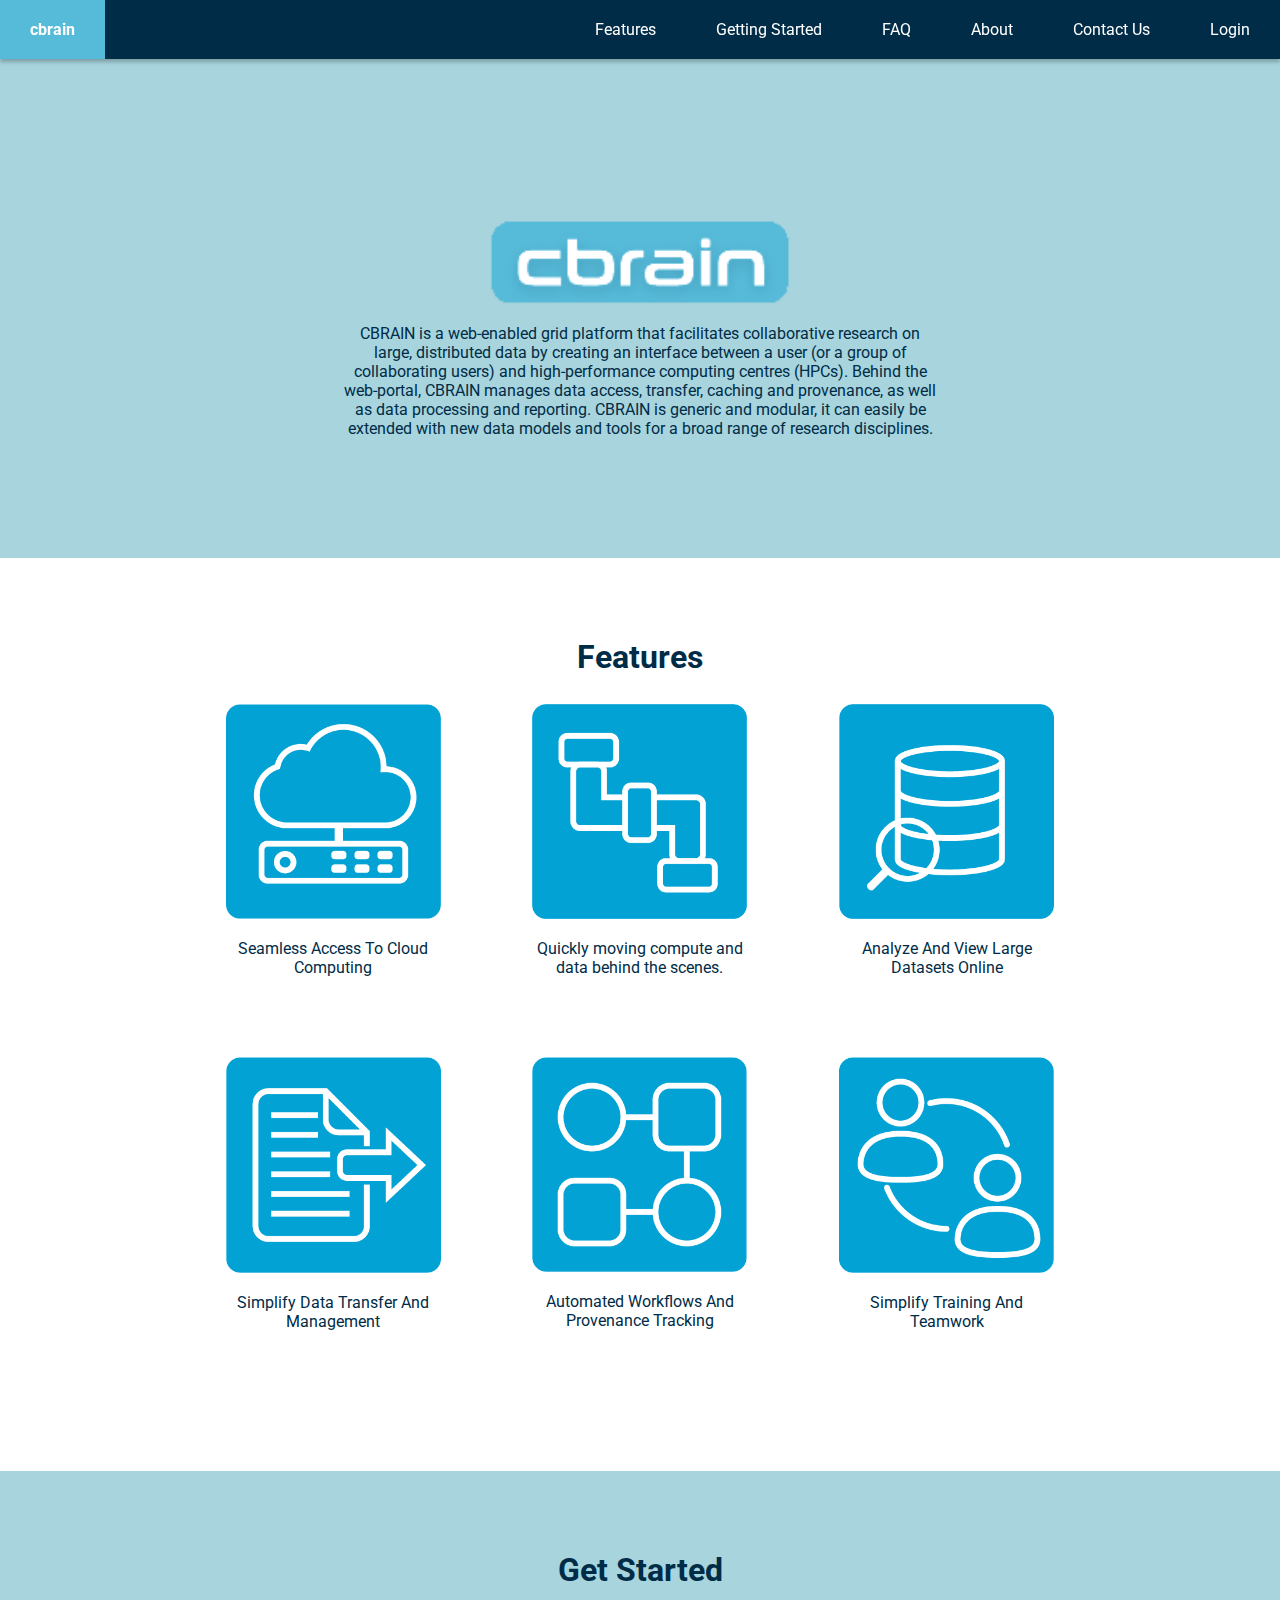
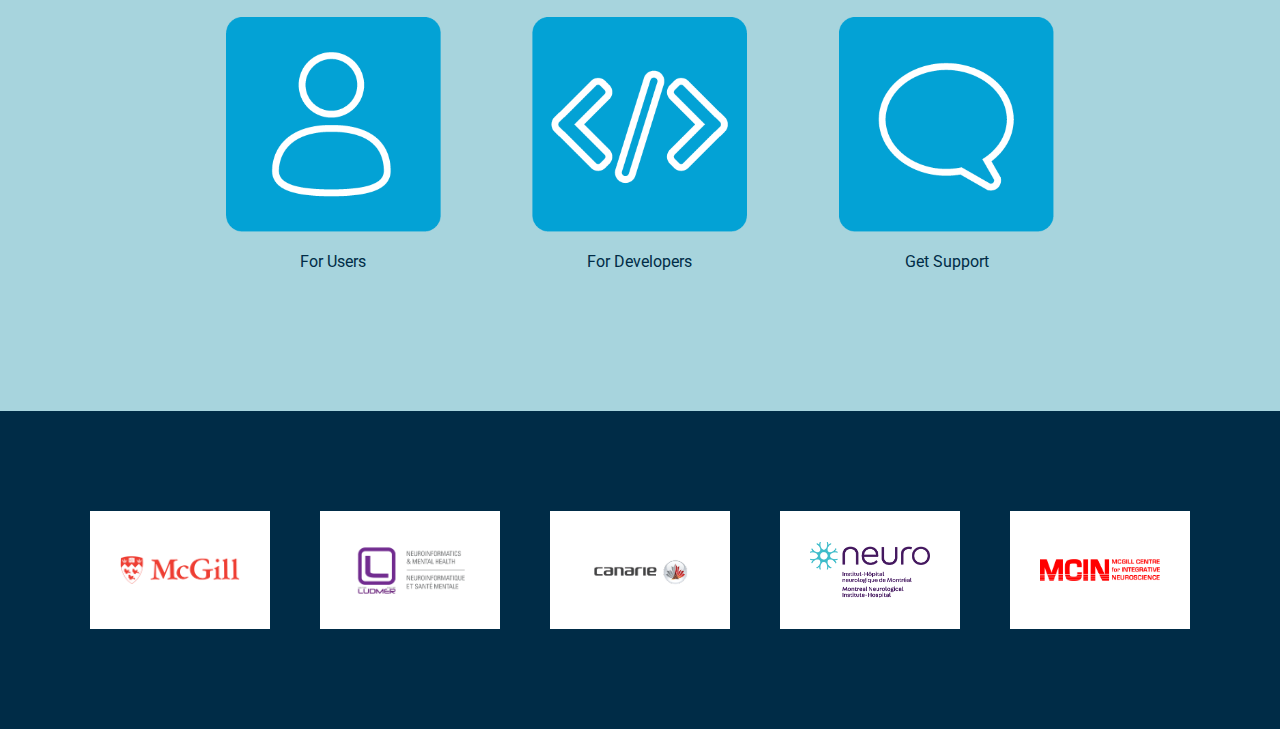
==== index.html @ 8f851796 "updated index features and getting started pages" ====
<!doctype html>
<html>
<head>
<!-- favicon -->
<link rel="apple-touch-icon" sizes="144x144" href="apple-touch-icon.png">
<link rel="icon" type="image/png" sizes="32x32" href="favicon-32x32.png">
<link rel="icon" type="image/png" sizes="16x16" href="favicon-16x16.png">
<link rel="manifest" href="site.webmanifest">
<link rel="mask-icon" href="safari-pinned-tab.svg" color="#5bbad5">
<meta name="msapplication-TileColor" content="#da532c">
<meta name="theme-color" content="#ffffff">
<!-- header -->
<link rel="stylesheet" href="https://use.fontawesome.com/releases/v5.8.2/css/all.css" integrity="sha384-oS3vJWv+0UjzBfQzYUhtDYW+Pj2yciDJxpsK1OYPAYjqT085Qq/1cq5FLXAZQ7Ay" crossorigin="anonymous">
<meta name="msapplication-TileColor" content="#da532c">
<meta name="theme-color" content="#ffffff">
<meta name="author" content="Derek Lo @ 3design-dlo.com">
<!-- general -->
<link rel="stylesheet" type="text/css" href="css/styles.css" />
<link rel="stylesheet" type="text/css" href="css/nav-styles.css" />
<link rel="stylesheet" type="text/css" href="fonts/fonts.css" />
<link href="css/lightbox.css" rel="stylesheet" />
<link rel="preconnect" href="https://fonts.googleapis.com">
<link rel="preconnect" href="https://fonts.gstatic.com" crossorigin>
<link href="https://fonts.googleapis.com/css2?family=Roboto:wght@300;400;700&display=swap" rel="stylesheet">
<meta charset="utf-8">
<title>cbrain</title>
<meta name="viewport" content="width=device-width">
<meta name="description" content="This is the website of cbrain.">
<meta name="keywords" content="big data, compute, pipelines, research">
<script src="https://code.jquery.com/jquery-2.2.0.min.js" type="text/javascript"></script>
<script type="text/javascript" src="js/drop-down.js"></script>
<script src="js/jquery.matchHeight.js" type="text/javascript"></script>
</head>
<body>
<div id="main-wrapper">
  <!-- navigation -->
  <nav class="site-nav ">
    <div class="nav-container ">
      <div class="branding active"><a href="index.html"><strong>cbrain</strong></a></div>
      <div id="showmenu">Menu</div>
      <ul id="menu" class="nav-list hide">
        <li class="nav-item"><a href="features.html">Features</a></li>
        <li class="nav-item"><a href="getstarted.html">Getting Started</a></li>
        <li class="nav-item"><a href="faq.html">FAQ</a></li>
        <li class="nav-item"><a href="about.html">About</a></li>
        <li class="nav-item"><a href="contact.html">Contact Us</a></li>
        <li class="nav-item"><a href="https://portal.cbrain.mcgill.ca/login">Login</a></li>
      </ul>
    </div>
  </nav>
  <!-- intro section -->
  <section class="lt-blue-bg hero-pad">
    <div class="section-content">
      <div class="hero-box">
        <img src="images/icon-cbrain.png">
        <p>CBRAIN is a web-enabled grid platform that facilitates collaborative research on large, distributed data by creating an interface between a user (or a group of collaborating users) and high-performance computing centres (HPCs). Behind the web-portal, CBRAIN manages data access, transfer, caching and provenance, as well as data processing and reporting. CBRAIN is generic and modular, it can easily be extended with new data models and tools for a broad range of research disciplines.</p>
      </div>
    </div>
  </section>

  <!-- features -->
  <section class="">
    <div class="section-content value-box">
      <h1>Features</h1>
      <div class="icons">
        <div class="icon">
          <a href="features.html#cloud">
            <img src="images/icons/cloud-computing.png" class="color-change">
          </a>
          <p>Seamless Access To Cloud Computing
          </p>
        </div>
        <div class="icon">
          <a href="features.html#pipelines">
            <img src="images/icons/pipelines.png" class="color-change">
          </a>
          <p>Quickly moving compute and data behind the scenes.
          </p>
        </div>
        <div class="icon">
          <a href="features.html#datasets">
            <img src="images/icons/datasets.png" class="color-change">
          </a>
          <p>Analyze And View Large Datasets Online 
          </p>
        </div>
        <div class="icon">
          <a href="features.html#transfer">
            <img src="images/icons/data-transfer.png" class="color-change">
          </a>
          <p>Simplify Data Transfer And Management
          </p>
        </div>
        <div class="icon">
          <a href="features.html#workflows">
            <img src="images/icons/workflows.png" class="color-change">
          </a>
          <p>Automated Workflows And Provenance Tracking 
          </p>
        </div>
        <div class="icon">
          <a href="features.html#teamwork">
            <img src="images/icons/teamwork.png" class="color-change">
          </a>
          <p>Simplify Training And Teamwork 
          </p>
        </div>
      </div>
      
    </div>
  </section>
  
<!-- get started -->

  <section class="lt-blue-bg footer-end">
    <div class="section-content value-box">
      <h1>Get Started</h1>
      <div class="icons">
        <div class="icon">
          <a href="getstarted.html#users">
            <img src="images/icons/users.png" class="color-change">
          </a>
          <p>For Users
          </p>
        </div>
        <div class="icon">
          <a href="getstarted.html#developers">
            <img src="images/icons/developers.png" class="color-change">
          </a>
          <p>For Developers
          </p>
        </div>
        <div class="icon">
          <a href="getstarted.html#support">
            <img src="images/icons/support.png" class="color-change">
          </a>
          <p>Get Support
          </p>
        </div>
      </div>
    </div>
  </section>

  <!-- footer -->
  <footer>  
    <div class="section-content flex">
      <a href="https://mcgill.ca/">
        <img src="images/logo-mcgill.png">
      </a>
      <a href="https://ludmercentre.ca/">
        <img src="images/logo-ludmer.png">
      </a>
      <a href="https://www.canarie.ca/">
        <img src="images/logo-canarie.png">
      </a>
      <a href="https://www.mcgill.ca/neuro/">
        <img src="images/logo-neuro.png">
      </a>
      <a href="https://mcin.ca">
        <img src="images/logo-mcin.png">
      </a>
    </div>
  </footer>
</div>

<script>
  $(function(){
    $("#showmenu").click(function(e){
    $("#menu").slideUp();
      if ($(this).next().is(":hidden")){
      $(this).next().slideDown();
      }
    });
  });
</script>

<script type="text/javascript">
  $(function() {
    $('.item').matchHeight();
  });
</script>

<script type="text/javascript">
   $(document).on('ready', function() {
    $('#slick-slider').slick({
      dots: true,
      infinite: true,
      autoplay: true,
      autoplaySpeed: 6000,
      draggable: true,
      mobilefirst: true,
      pauseonhover: true,
      slidesToShow: 2,
      slidesToScroll: 1,
      responsive: [
        {
          breakpoint: 1500,
          settings: {
            slidesToShow: 1,
            slidesToScroll: 1,
            infinite: true,
            dots: true
          }
        }
        // You can unslick at a given breakpoint now by adding:
        // settings: "unslick"
        // instead of a settings object
      ]
  });
});
</script>

<script type="text/javascript">
   $(document).on('ready', function() {
    $('#slick-slider-2').slick({
      dots: true,
      infinite: true,
      autoplay: true,
      autoplaySpeed: 8000,
      draggable: true,
      mobilefirst: true,
      pauseonhover: true,
      slidesToShow: 3,
      slidesToScroll: 3,
      responsive: [
        {
          breakpoint: 1220,
          settings: {
            slidesToShow: 2,
            slidesToScroll: 2,
            infinite: true,
            dots: true
          }
        },
        {
          breakpoint: 800,
          settings: {
            slidesToShow: 1,
            slidesToScroll: 1,
            infinite: true,
            dots: true
          }
        }
        // You can unslick at a given breakpoint now by adding:
        // settings: "unslick"
        // instead of a settings object
      ]
  });
});
</script>
</body></html>
---- css/styles.css ----
/* ---- reset ---- */

* {
  box-sizing: border-box;
  margin: 0;
  padding: 0;
}
html,
body {
  width: 100%;
  height: 100%;
  min-height: 400px;
  min-width: 300px;
  /*overflow: hidden;*/
  font-family: 'Roboto', sans-serif;
  font-size: 14px;
  color: #002C47;
  scroll-behavior: smooth;
}
p, ul, ol {
  text-decoration: none; 
  font-size: 1em;
}
li {
  margin-left: 1em;
}
section {
  overflow: auto;
}
.end {
  padding-bottom: 500px !important;
}


img {
  display: block;
  width: 100%;
  height: auto;
}

/*** 
*
* Colour and Typography 
*
***/

strong {
  font-family: 'Roboto', sans-serif;
  font-weight: 700;
  /*color: #FF7F00;*/
}
h1, h2 {
  font-family: 'Roboto', sans-serif;
}
h1 {
  text-decoration: none; 
  font-size: 2rem;
  color: #002C47;
  margin-bottom: .5rem;
}
h2 {
  font-size: 1.5rem;
  /*font-style: italic;*/
  
  color: #002C47;
  margin-bottom: .5rem;
}
h3 {
  font-family: 'Roboto', sans-serif;
  font-size: 1.25rem;
  font-style: italic;
  color: #002C47;
  font-weight: bold;
}
p {
  margin-bottom: 1em;
}
a {
  color: #8c0000;
  transition: all 0.25s ease;
}
footer a {
  color: #fff;
}
a:hover,
a:focus {
  color: #DC2627;
}
button {
  border: none;
  background: #002C47;
  width: 100%;
  margin-bottom: 20px;
  padding: 10px 20px;
  color: #fff;
  font-size: 1em;
  font-weight: 700;
    -webkit-transition: 0.25s; /* Safari */
  transition: 0.25s;
}
button:hover {
  background: #56BBD9;
}
@media screen and (min-width: 640px) {
  html,
  body {
    font-size: 16px;
  }
  button {
    width: auto;
    margin: 0;
  }
}
.dropcap{
  color: #ff0000;
  font-weight: 400;
  float: left;
  font-size: 75px;
  line-height: 60px;
  padding-top: 4px;
  padding-right: 8px;
  padding-left: 3px;
  margin-bottom:-15px; 
}
.lt-blue-bg {
  background-color: #A7D4DD;
}
.dk-blue-bg {
  background-color: #002C47;
}
.red-bg {
  background-color: #DC2627;
}
.green-bg {
  background-color: green;
}
.dk-grey-bg {
  background-color: #8B8B8B;
}
.lt-grey-bg {
  background-color: #F6F6F6 !important;
}
.med-grey-bg {
  background-color: #ececec;
}
.black-bg {
  background-color: #000;
}
.center {
  text-align: center;
}
.float-left {
  float: left;
}
.float-right {
  float: right;
}
.clear-all {
  clear: both;
}
.flex {
  display: flex;
  flex-direction: row;
  flex-wrap: wrap;
  justify-content: space-evenly;
  align-items: stretch;
}
.flex-center {
  display: flex;
  flex-direction: row;
  flex-wrap: wrap;
  justify-content: space-evenly;
  align-items: center;
}
.flex-start {
    justify-content: flex-start !important;
}
.full-width {
  width: 100%;
}
.flex-baseline {
  display: flex;
  flex-direction: row;
  flex-wrap: wrap;
  justify-content: space-evenly;
  align-items: baseline;
}
h2.full-width/*:last-of-type*/ {
  margin-bottom: 40px;
}
.text-center {
  text-align: center;
}
.wordbreak {
  word-break: break-all;
}
.spacer {
  margin-bottom: 40px;
}
.small-spacer {
  margin-bottom: 20px;
}
.big-spacer {
  margin-bottom: 80px;
}
.center-spacer {
  margin: 0 auto !important;
}
.grey-border {
  border: 1px solid #8B8B8B !important;
}
cite {
  font-weight: bold;
}
.horizontal-rule {
  display: flex;
  width: 100%;
  height: 50px;
  align-items: center;
  justify-content: space-between;
  margin-bottom: 10px;
  color: #c3c3c3;
}
.horizontal-rule:before, .horizontal-rule:after {
  display: block;
  content: "";
  width:calc(50% - 100px);
  border-bottom: 1px solid #c3c3c3;
}
.sidebar-right h1 {
  padding: 20px 0 10px;
  font-size: 1.25em;
  text-align: center;
}
.right-arrow {}
.right-arrow::after {
  content: "\f30b";
  font-family: "Font Awesome 5 Free";
  font-weight: 900;
  font-size: 30px;
}
.no-side-pad {
  padding-left: 0 !important;
  padding-right: 0 !important;
  /*it's a hack, I know...*/
}
/*** 
*
* Content 
*
***/
#main-wrapper {
  width: 100%;
  height: auto;
  min-height: 100%;
  overflow: auto;
  position: relative;
  /*background: url(../images/pattern.svg);*/
  background-size: 60px 60px;
}
#main-wrapper {
  min-height: 100vh;
  display: flex;
  flex-direction: column;
}
.col-2,
.col-3,
.col-4,
.col-3rd {
  width: 100%;
  margin: 0 auto;
}
.col-2,
.col-3,
.col-4,
.col-3rd,
.col-2-3rd {
  width: 100%;
  padding: 0 0 15px 0;
}

.section-content {
  width: 100%;
  max-width: 1200px;
  margin: 0px auto;
  padding: 80px 20px;
  overflow: auto;
  backgr?ound: #fff;
}
.section-content p:last-of-type {
  margin-bottom: 40px;
}
.section-content.no-margin p:last-of-type {
  margin-bottom: 0;
}
.sidebar-left {
  display: block;
  overflow: auto;
  width: 100%;
}
.sidebar-right {
  display: block;
  overflow: auto;
  width: 100%;
}
.sidebar-logo {
  max-width: 100px;
}
footer .section-content {
  width: 100%;
  max-width: 1200px;
  margin: 80px auto;
  padding: 0px 20px;
  overflow: auto;
  background-color: #002C47;
}
@media screen and (max-width: 599px) {
  .keyline {
    border-bottom: 1px solid #dadada;
    margin-bottom: 40px;
    padding-bottom: 80px;
  }
}
.video-wrapper {
  position: relative;
  padding-bottom: 56.25%; /* 16:9 */
  padding-top: 25px;
  height: 0;
}
.video-wrapper iframe {
  position: absolute;
  top: 0;
  left: 0;
  width: 100%;
  height: 100%;
}
@media screen and (min-width: 640px) {
  .section-content {
    padding: 80px 40px;
  }
  .col-4,
  .col-3 {
    width: 50%;
    float: left;
    margin: 0;
  }
  .pad-left {
    padding-left: 1em;
  }
}
@media screen and (min-width: 800px) {
  .col-2 {
    width: 50%;
    float: left;
    margin: 0 0 20px 0;
  }
  .col-3 {
    width: 75%;
    float: left;
    margin: 0;
  }
  .col-4 {
    width: 25%;
    float: left;
    margin: 0;
  }
  .col-3rd {
    width: 33.33%;
    float: left;
    margin: 0;
  }
  .col-2-3rd {
    width: 66.66%;
    float: left;
    margin: 0;
  }
  .col-2 img.hiballlaunch,
  .col-3 img.hiballlaunch,
  .col-4 img.hiballlaunch {
    width: 100%;
    padding: 0 5px 15px;
  }
}
@media screen and (min-width: 1024px) {
  .sidebar-left {
    width: calc(100% - 220px);
    float: left;
    padding-right: 15px;
  }
  .sidebar-right {
    width: 220px;
    float: right;
    padding-left: 15px;
  }
  .sidebar-logo {
    max-width: 100%;
    padding: 0 0 15px;
  }
}
/* navigation */

nav.site-nav {
  position: fixed;
  width: 100%;
  height: auto;
  top: 0;
  left: 0;
  background-color: #002C47;
  box-shadow: 0px 3px 4px rgba(0,0,0,.25);
  z-index: 99999;
}
.nav-container {
  width: 100%;
  max-width: 1280px;
  margin: 0 auto;
}
.branding {
  float: left;
}
ul.nav-list {
  display: none;
  list-style: none;
  clear: both;
}
li.nav-item a,
.branding a {
  display: inline-block;
  padding: 20px 30px;
  text-decoration: none;
  color: #fff;
  transition: all 0.25s ease;
}
li.nav-item a {
  width: 100%;
}
#showmenu {
  float: right;
  padding: 20px 30px;
  color: #fff;
  transition: all 0.25s ease;
  cursor: pointer;
}
ul.nav-list li.nav-item a:hover,
div.branding a:hover,
#showmenu:hover {
  background-color: #56BBD9;
  color: #fff;
}
#showmenu {
  float: right;
  padding: 20px 30px;
}
ul.hide {
  display: none;
}
@media screen and (min-width: 1100px) {
  ul.nav-list {
    display: inline-block;
    float: right;
    clear: none;
  }
  li.nav-item {
    margin: 0;
    float: left;
  }
  #showmenu {
    display: none;
  }
  ul.hide {
    display: inline-block;
  }
}
.active {
  background: #56BBD9;
}

/* pagination */
.pagination {
  display: flex;
  width: 100%;
}
.pagination ul {
  display: inline-block;
  list-style: none;
  list-style-position: inside;
  margin: 0 auto;
  text-align: center;
}
.pagination ul li {
  display: inline-block;
}
.pagination ul li a {
  text-decoration: none;
  padding: 10px 20px;
  background-color: #fff;
  color: #343434;
  -webkit-transition: 0.25s; /* Safari */
  transition: 0.25s;
}
.pagination ul li a:hover {
  background: #DC2627;
  background-color: #8B8B8B;
  color: #fff;
}
.pagination ul li a.pagination-active {
  background-color: #dadada;
}
/* body content */
.hero-pad {
  padding-top: 100px;
}
.hero-box {
  margin: 40px auto;
  text-align: center;
}
.hero-box img {
  width: 300px;
  margin: 20px auto;
}
.hero-box p {
  max-width: 600px;
  margin: 20px auto;
}
.value-box {
  text-align: center;
  max-width: 1000px;
}
.icons {
  display: flex;
  flex-flow: row wrap;
  justify-content: space-around;
}
.icon {
  width: 215px;
  height: auto;
  text-align: center;
  margin: 20px;
}
.icon p {
  margin-top: 20px;
}
.color-change:hover {
  filter: hue-rotate(180deg);
}
.feature-box {
  padding: 0 40px;
}
.info-box {
  text-align: center;
  border: 1px solid #dadada;
  padding: 20px 40px;
  margin: 20px;
  box-shadow: 1px 1px 4px rgba(0, 0, 0, .1);
    -webkit-transition: 0.25s; /* Safari */
  transition: 0.25s;
  width: 300px;
}
@media screen and (min-width: 900px) {
  .quad {
    width: calc(50% - 80px);
  }
}

.info-box a {
  display: flex;
  flex-direction: column;
  justify-content: center;
}
.info-box a img {
  height: 155px;
  width: 200px;
  margin: 0 auto;
}
.info-box:hover {
  box-shadow: 1px 1px 8px rgba(0, 0, 0, .25);
}
.team-box {
  display: flex;
  justify-content: center;
  align-items: flex-start;
  flex-wrap: wrap;
}
.team-photo {
  display: flex;
  flex-direction: column;
  justify-content: center;
  width: calc(100% - 20px);
  margin: 10px;
}
@media screen and (min-width: 600px){
  .team-photo {
    width: calc(33% - 20px);
  }
}
.team-photo img {
  border-radius: 100px;
  margin-bottom: 20px;
  max-width: 200px;
  margin-left: auto;
  margin-right: auto;
}
.team-photo p {
  font-size: .85em;
}
/* footer */

.footer-end {
  /*margin-bottom: 250px;*/
}
footer {
  /*position: absolute;*/
  bottom: 0;
  width: 100%;
  background-color: #002C47;
  padding: 80px 0 40px;
  margin-top: auto;
}
footer div a {
  display: flex;
  align-items: center;
  background-color: #fff;
  /*border-radius: 20px;*/
  padding: 20px 30px;
  margin: 20px;
  max-width: 300px;
  min-width: 125px;
  height: auto;
}
footer a img {
  width: 100%;
  height: auto;
}
footer .flex {
  /*flex-wrap: nowrap;*/
}
footer .section-content {
  margin: 0 auto;
}

@media screen and (min-width: 640px) {
  footer {
    padding: 80px 40px;
  }
}
footer img {
  max-width: 120px; 
}

/* accordian */
div.accordian ul,
ol {
  margin: 0;
  padding: 0;
}
div.accordian li {
  display: block;
  list-style: none;
  padding: 0;
  margin: 0 0 20px;
}
.accordian {
  width: 100%;
  max-width: 800px;
  /*box-shadow: 0 1px 5px rgba(0, 0, 0, 0.1);*/
  /*margin: 5% auto;*/
  color: #b5b5b5;
}
.accordian .title {
  background-color: #fff;
  padding: 1rem;
  margin: 0;
  /*border: 1px solid #ddd;*/
  transition: all .25s ease;
  line-height: 1.75rem;
  overflow: auto;
}
.accordian .title:hover {
  background-color: #8B8B8B;
  /*background-color: #DC2627;*/
}
.accordian ul p {
  display: none;
  background: #fff;
  margin: 0 !important;
  padding: 30px;
  /*border: 1px solid #ddd;*/
  /*border-top: none;*/
  color: #343434;
}
.accordian ul p.question {
  display: inline-block !important;
  border: none;
  background: none;
  padding: 0;
  color: #144E76;
  float: left;
  width: calc(100% - 70px); /*this is to accomodate for the + */
  pointer-events: none;
}
.open {
  transform: rotate(45deg);
  transition: all .25s ease;
}
.accordian ul ul li:last-child a {
  border-bottom: 0;
}
.fa {
  transition: all .25s ease;
  float: right;
  color: #2C8EB3;
  font-size: 1.75rem;
  pointer-events: none;
}
.faq-q {
  font-family: 'arial', sans-serif;
  font-style: italic;
  font-weight: bold;
  color: #2C8EB3;
  font-size: 2rem;
  float: left;
  width: 40px;
  pointer-events: none;
}
.answer .faq-q {
    line-height: 1rem;
}
.answer {
  display: none;
}
.accordian h3 {
  cursor: pointer;
}

/* anchors */
a.anchor {
  display: block;
  position: relative;
  top: -80px;
  visibility: hidden;
}
#second-nav {
  display: none;
}
@media screen and (min-width: 640px) {
  a.anchor {
    top: -140px;
  }
  #second-nav {
    display: flex;
    justify-content: center;
  }
}
#tabs a.anchor {
  top: -200px;
}
.anchor-margin {
  position: relative;
  top:-60px;
  display: block;
  height: 0;
  width:0;
}
.text-left {
  text-align:left;
}
---- css/nav-styles.css ----
@charset "UTF-8";
nav ul {
  list-style: none;
  margin: 0;
  padding: 0;
}
nav li {
  margin: 0;
}
nav ul li a:hover,
nav ul li a:visited:hover {
  background: #2581dc;
  color: #ffffff;
}
nav ul li a:not(:only-child):after,
nav ul li a:visited:not(:only-child):after {
  padding-left: 4px;
  content: " ▾";
}
.nav-dropdown {
  position: absolute;
  display: none;
  z-index: 1;
  background-color: #fff;
  box-shadow: 0 3px 12px rgba(0, 0, 0, 0.15);
}

@media only screen and (max-width: 880px) {
  .nav-dropdown {
    position: static;
    box-shadow: none;
    border-bottom: 1px solid #dadada;
  }
  nav li li {
    margin-left: 1em;
  }
}
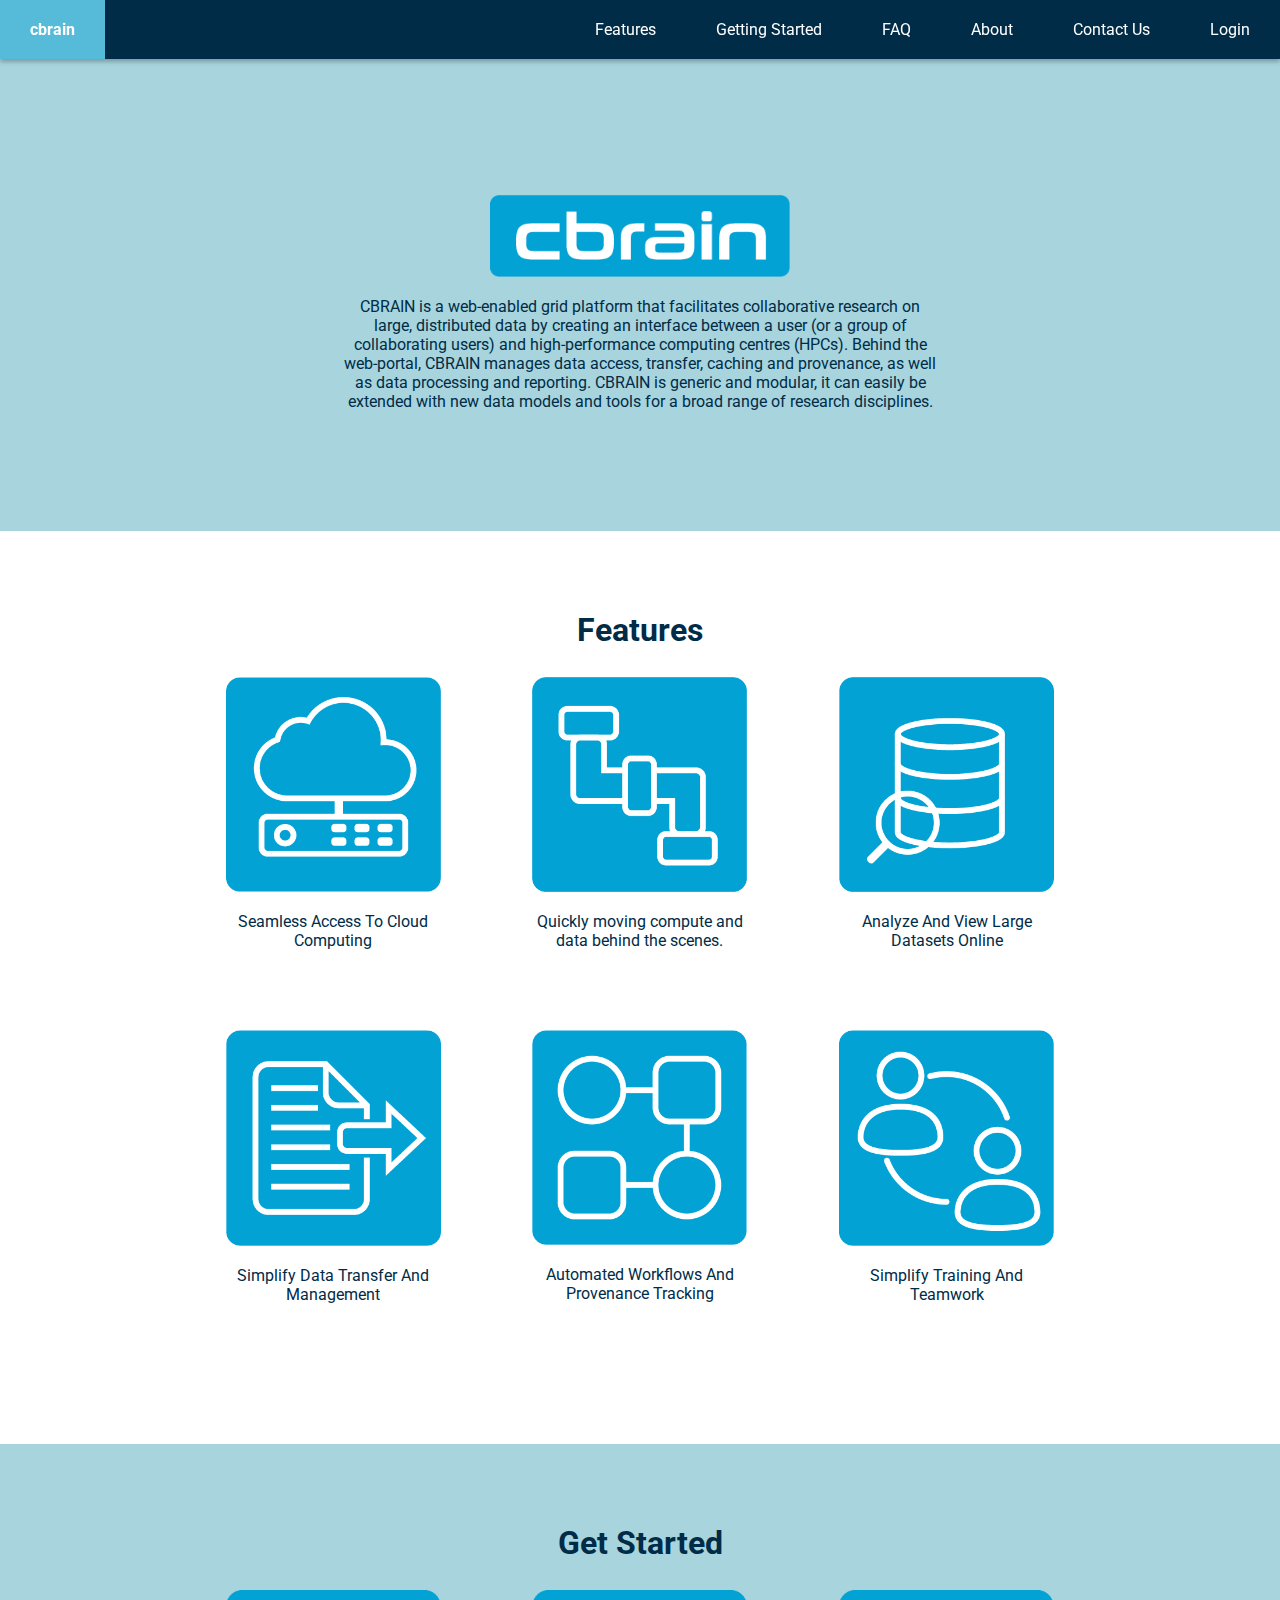
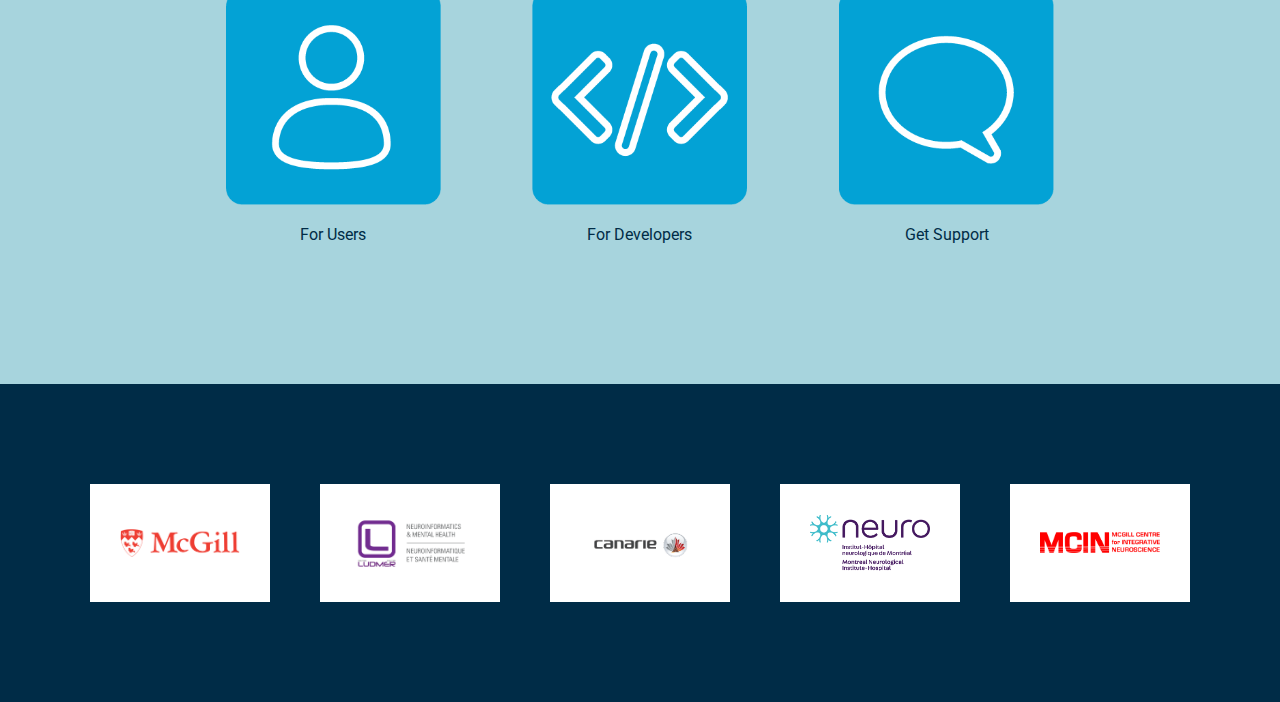
==== commit 77310096: "updated logo to branded colour" ====
--- a/index.html
+++ b/index.html
@@ -52,7 +52,7 @@
   <section class="lt-blue-bg hero-pad">
     <div class="section-content">
       <div class="hero-box">
-        <img src="images/icon-cbrain.png">
+        <img src="images/logo-cbrain.png">
         <p>CBRAIN is a web-enabled grid platform that facilitates collaborative research on large, distributed data by creating an interface between a user (or a group of collaborating users) and high-performance computing centres (HPCs). Behind the web-portal, CBRAIN manages data access, transfer, caching and provenance, as well as data processing and reporting. CBRAIN is generic and modular, it can easily be extended with new data models and tools for a broad range of research disciplines.</p>
       </div>
     </div>
--- a/css/styles.css
+++ b/css/styles.css
@@ -507,7 +507,7 @@
 }
 /* body content */
 .hero-pad {
-  padding-top: 100px;
+  padding-top: 75px;
 }
 .hero-box {
   margin: 40px auto;
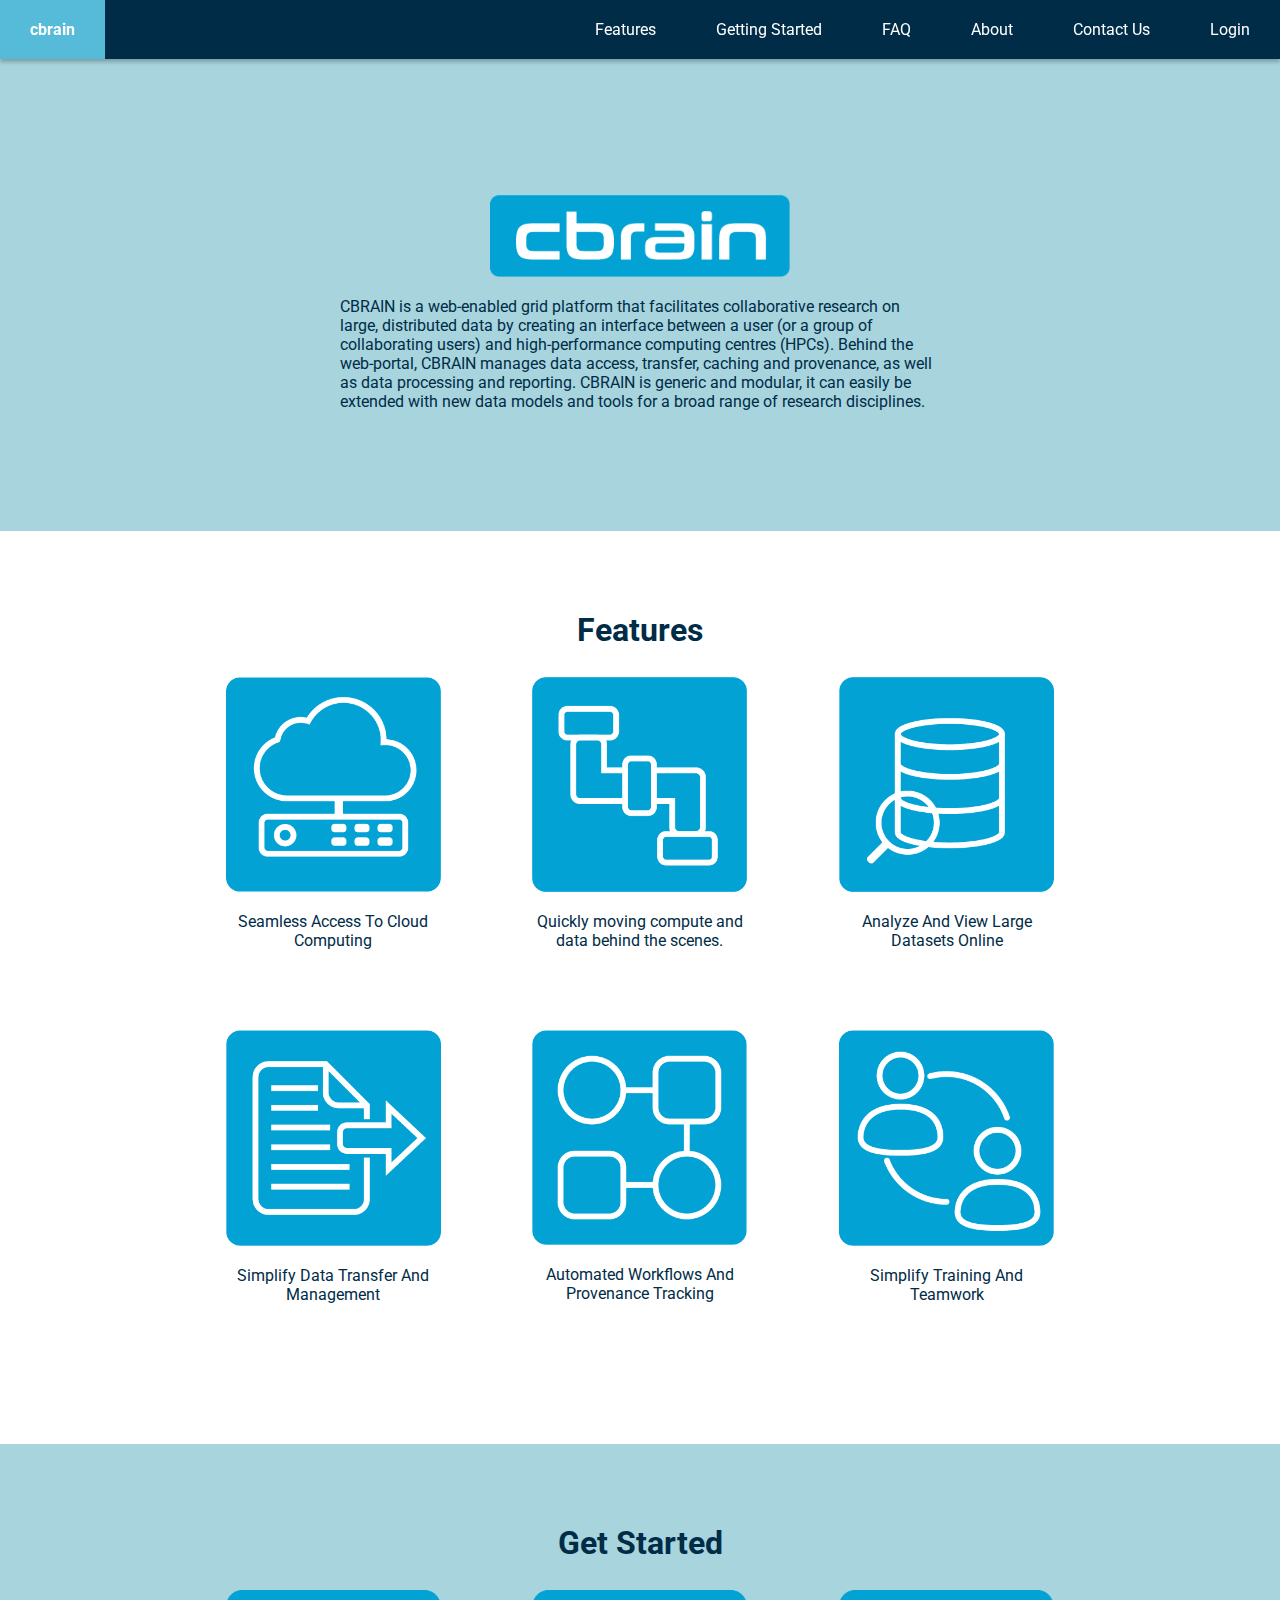
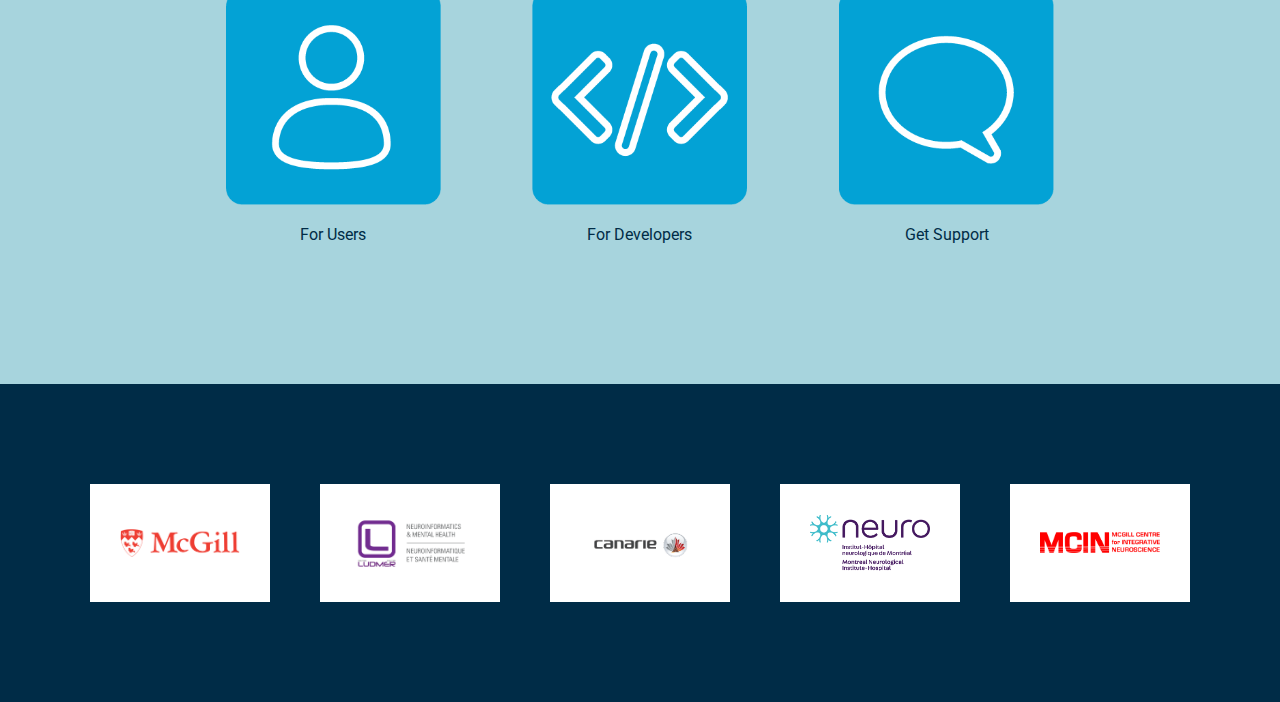
==== commit 95c7b3a1: "corrected FAQ link and edited about page" ====
--- a/index.html
+++ b/index.html
@@ -41,7 +41,7 @@
       <ul id="menu" class="nav-list hide">
         <li class="nav-item"><a href="features.html">Features</a></li>
         <li class="nav-item"><a href="getstarted.html">Getting Started</a></li>
-        <li class="nav-item"><a href="faq.html">FAQ</a></li>
+        <li class="nav-item"><a href="https://github.com/aces/cbrain/wiki">FAQ</a></li>
         <li class="nav-item"><a href="about.html">About</a></li>
         <li class="nav-item"><a href="contact.html">Contact Us</a></li>
         <li class="nav-item"><a href="https://portal.cbrain.mcgill.ca/login">Login</a></li>
@@ -53,7 +53,7 @@
     <div class="section-content">
       <div class="hero-box">
         <img src="images/logo-cbrain.png">
-        <p>CBRAIN is a web-enabled grid platform that facilitates collaborative research on large, distributed data by creating an interface between a user (or a group of collaborating users) and high-performance computing centres (HPCs). Behind the web-portal, CBRAIN manages data access, transfer, caching and provenance, as well as data processing and reporting. CBRAIN is generic and modular, it can easily be extended with new data models and tools for a broad range of research disciplines.</p>
+        <p class="hero-box-p text-left ">CBRAIN is a web-enabled grid platform that facilitates collaborative research on large, distributed data by creating an interface between a user (or a group of collaborating users) and high-performance computing centres (HPCs). Behind the web-portal, CBRAIN manages data access, transfer, caching and provenance, as well as data processing and reporting. CBRAIN is generic and modular, it can easily be extended with new data models and tools for a broad range of research disciplines.</p>
       </div>
     </div>
   </section>
--- a/css/styles.css
+++ b/css/styles.css
@@ -517,7 +517,7 @@
   width: 300px;
   margin: 20px auto;
 }
-.hero-box p {
+.hero-box-p {
   max-width: 600px;
   margin: 20px auto;
 }
@@ -576,26 +576,54 @@
 }
 .team-box {
   display: flex;
-  justify-content: center;
+  justify-content: flex-start;
   align-items: flex-start;
   flex-wrap: wrap;
 }
 .team-photo {
   display: flex;
-  flex-direction: column;
+/*  flex-direction: column;*/
   justify-content: center;
   width: calc(100% - 20px);
-  margin: 10px;
+  margin: 10px 10px 40px 10px;
+}
+.team-photo-holder {
+  display: block;
+  position: relative;
+  width: 215px;
+  height: 215px;
+  border-radius: 25px;
+}
+.team-name {
+  background-color: #002C47;
+  width: 100%;
+  text-align: center;
+  vertical-align: middle;
+  position: absolute;
+  bottom: 0;
+  left: 0;
+  z-index: 1000;
+  color: #fff;
+  overflow: hidden;
+  border-bottom-left-radius: 25px;
+  border-bottom-right-radius: 25px;
+  padding: 5px 0;
+  font-size: 14px;
 }
 @media screen and (min-width: 600px){
   .team-photo {
-    width: calc(33% - 20px);
+    width: calc(50% - 20px);
+  }
+}
+@media screen and (min-width: 825px){
+  .team-photo {
+    width: calc(33.33% - 20px);
   }
 }
 .team-photo img {
-  border-radius: 100px;
+  border-radius: 25px;
   margin-bottom: 20px;
-  max-width: 200px;
+/*  max-width: 200px;*/
   margin-left: auto;
   margin-right: auto;
 }
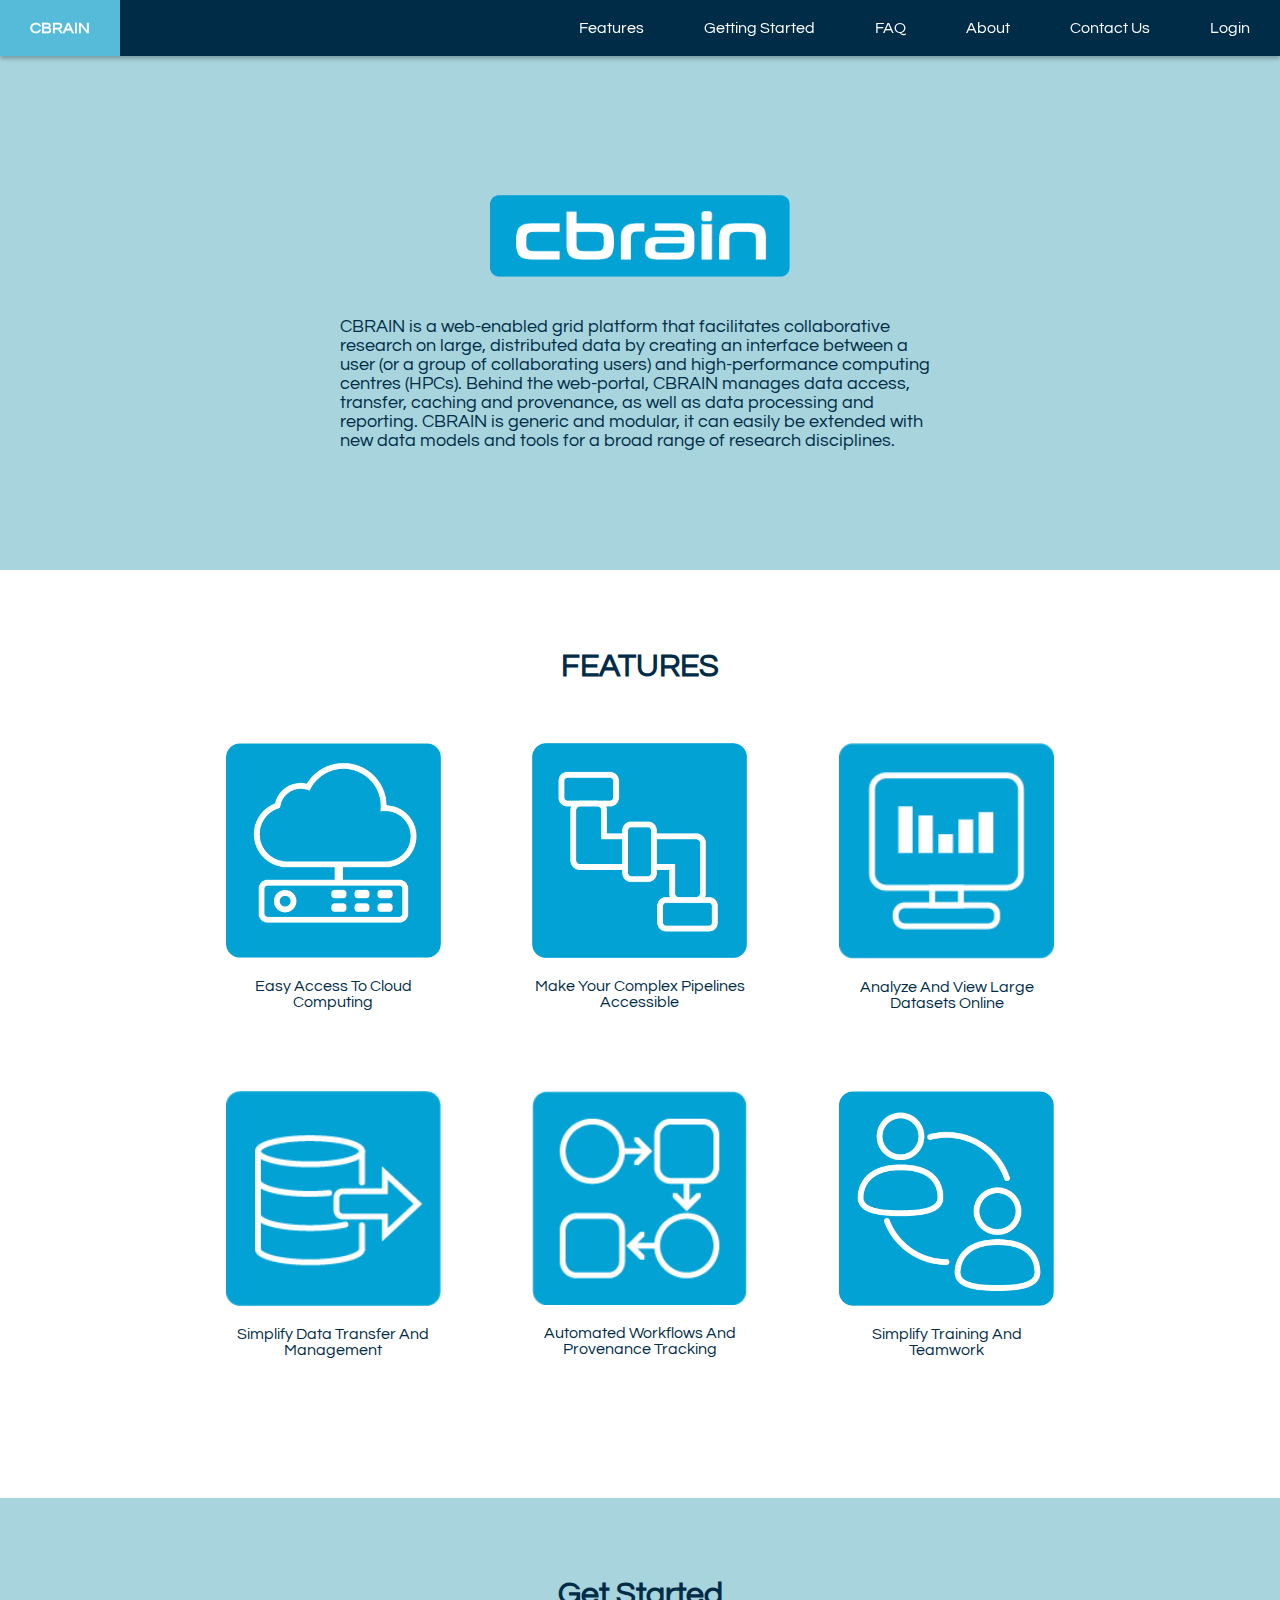
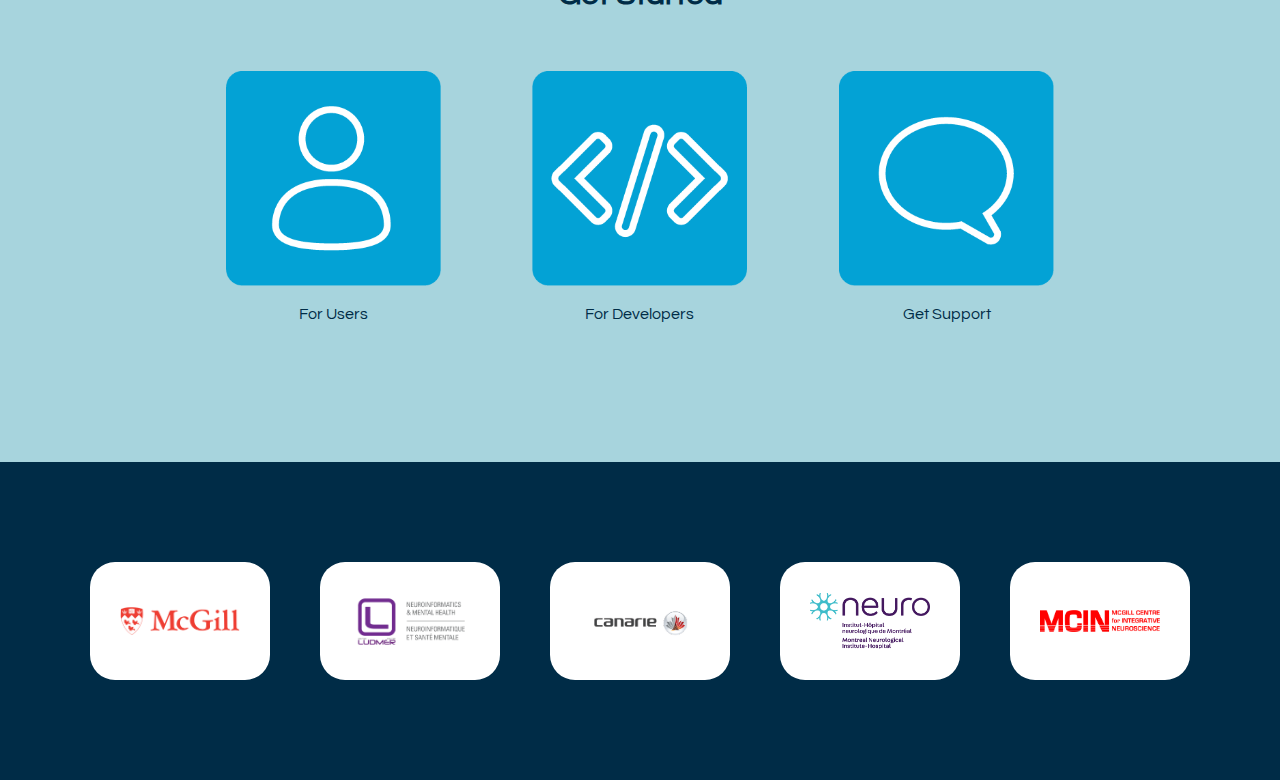
==== commit a328b6a7: "#2 edits to entire site" ====
--- a/index.html
+++ b/index.html
@@ -22,8 +22,9 @@
 <link rel="preconnect" href="https://fonts.googleapis.com">
 <link rel="preconnect" href="https://fonts.gstatic.com" crossorigin>
 <link href="https://fonts.googleapis.com/css2?family=Roboto:wght@300;400;700&display=swap" rel="stylesheet">
+<link href="https://fonts.googleapis.com/css2?family=Questrial&display=swap" rel="stylesheet">
 <meta charset="utf-8">
-<title>cbrain</title>
+<title>CBRAIN</title>
 <meta name="viewport" content="width=device-width">
 <meta name="description" content="This is the website of cbrain.">
 <meta name="keywords" content="big data, compute, pipelines, research">
@@ -36,7 +37,7 @@
   <!-- navigation -->
   <nav class="site-nav ">
     <div class="nav-container ">
-      <div class="branding active"><a href="index.html"><strong>cbrain</strong></a></div>
+      <div class="branding active"><a href="index.html"><strong>CBRAIN</strong></a></div>
       <div id="showmenu">Menu</div>
       <ul id="menu" class="nav-list hide">
         <li class="nav-item"><a href="features.html">Features</a></li>
@@ -61,20 +62,20 @@
   <!-- features -->
   <section class="">
     <div class="section-content value-box">
-      <h1>Features</h1>
+      <h1>FEATURES</h1>
       <div class="icons">
         <div class="icon">
           <a href="features.html#cloud">
             <img src="images/icons/cloud-computing.png" class="color-change">
           </a>
-          <p>Seamless Access To Cloud Computing
+          <p>Easy Access To Cloud Computing
           </p>
         </div>
         <div class="icon">
           <a href="features.html#pipelines">
             <img src="images/icons/pipelines.png" class="color-change">
           </a>
-          <p>Quickly moving compute and data behind the scenes.
+          <p>Make Your Complex Pipelines Accessible
           </p>
         </div>
         <div class="icon">
--- a/css/styles.css
+++ b/css/styles.css
@@ -12,7 +12,7 @@
   min-height: 400px;
   min-width: 300px;
   /*overflow: hidden;*/
-  font-family: 'Roboto', sans-serif;
+  font-family: 'Questrial', sans-serif;
   font-size: 14px;
   color: #002C47;
   scroll-behavior: smooth;
@@ -45,18 +45,21 @@
 ***/
 
 strong {
-  font-family: 'Roboto', sans-serif;
+  font-family: 'Questrial', sans-serif;
   font-weight: 700;
   /*color: #FF7F00;*/
 }
 h1, h2 {
-  font-family: 'Roboto', sans-serif;
+  font-family: 'Questrial', sans-serif;
 }
 h1 {
   text-decoration: none; 
   font-size: 2rem;
   color: #002C47;
-  margin-bottom: .5rem;
+  margin-bottom: 40px;
+}
+h1.small-margin {
+  margin-bottom: .5em;
 }
 h2 {
   font-size: 1.5rem;
@@ -66,7 +69,7 @@
   margin-bottom: .5rem;
 }
 h3 {
-  font-family: 'Roboto', sans-serif;
+  font-family: 'Questrial', sans-serif;
   font-size: 1.25rem;
   font-style: italic;
   color: #002C47;
@@ -515,11 +518,12 @@
 }
 .hero-box img {
   width: 300px;
-  margin: 20px auto;
+  margin: 20px auto 40px auto;
 }
 .hero-box-p {
   max-width: 600px;
   margin: 20px auto;
+  font-size: 18px;
 }
 .value-box {
   text-align: center;
@@ -653,6 +657,7 @@
   max-width: 300px;
   min-width: 125px;
   height: auto;
+  border-radius: 25px;
 }
 footer a img {
   width: 100%;
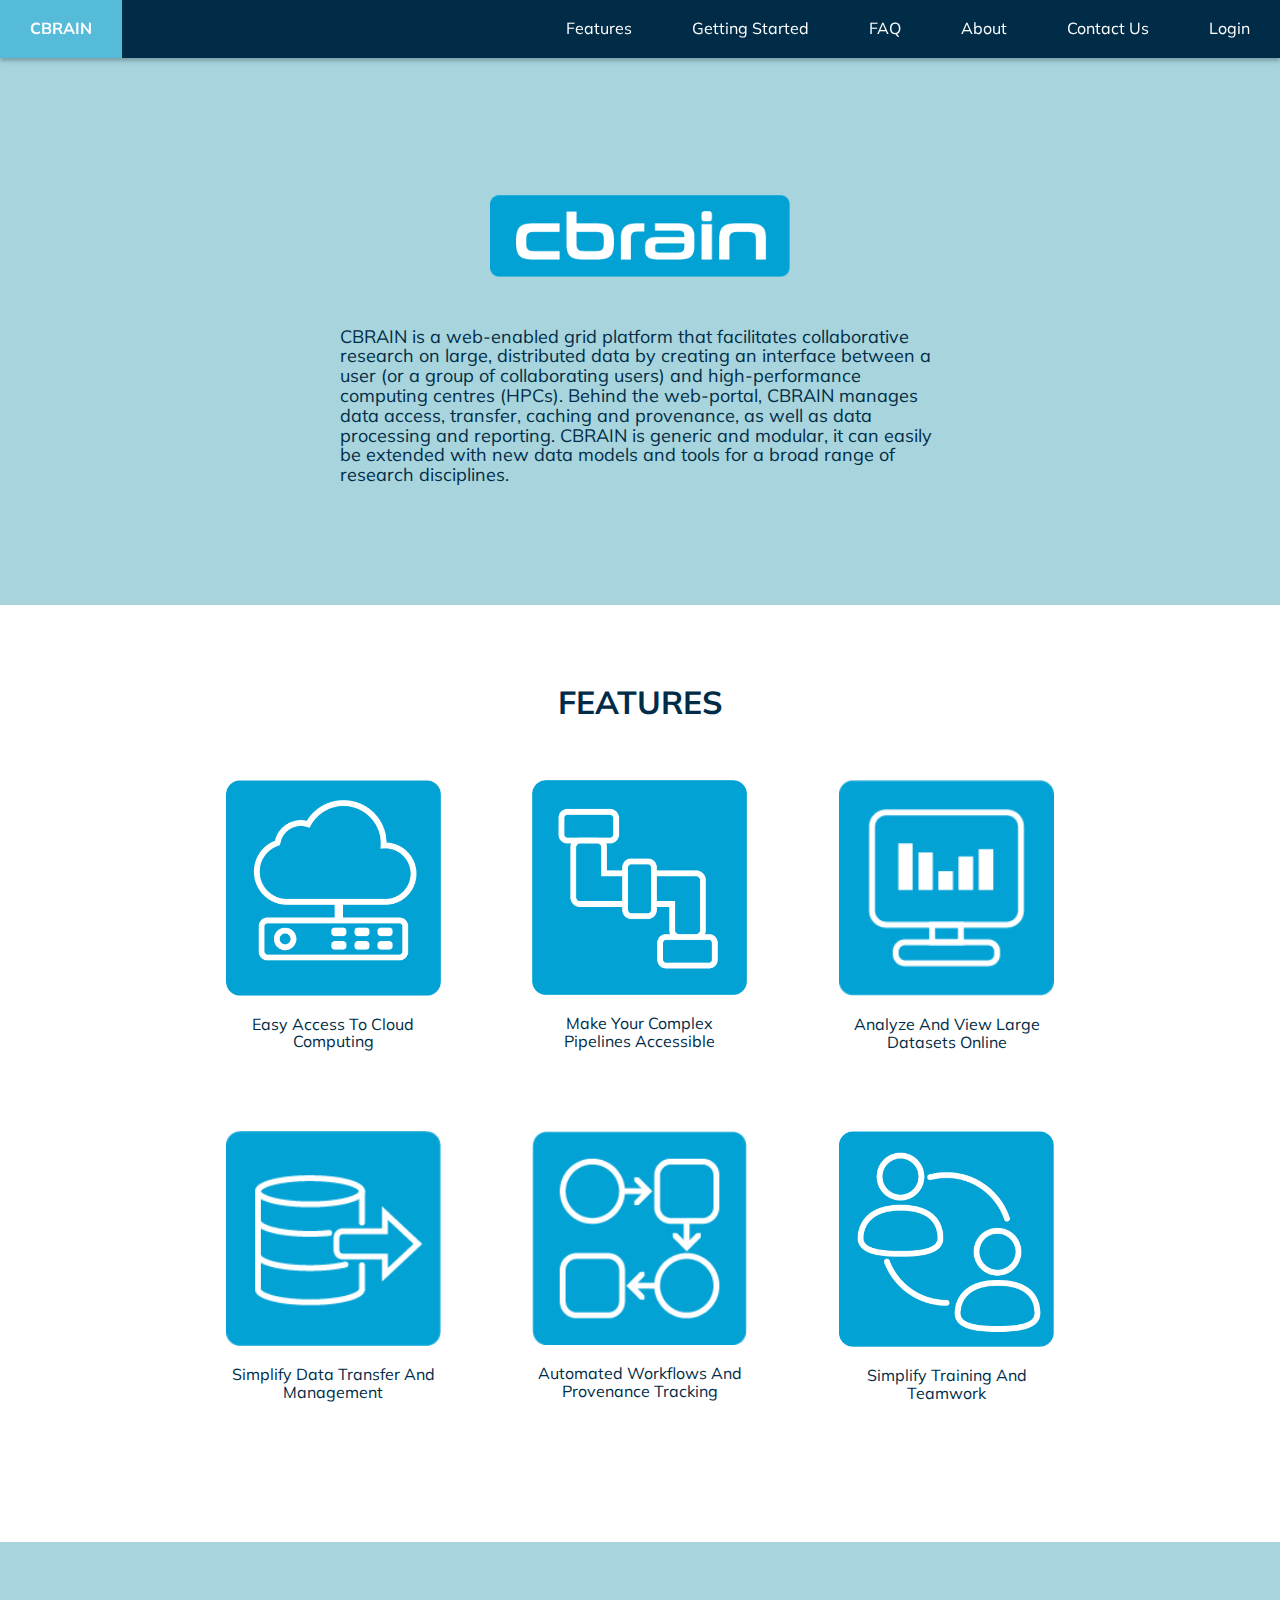
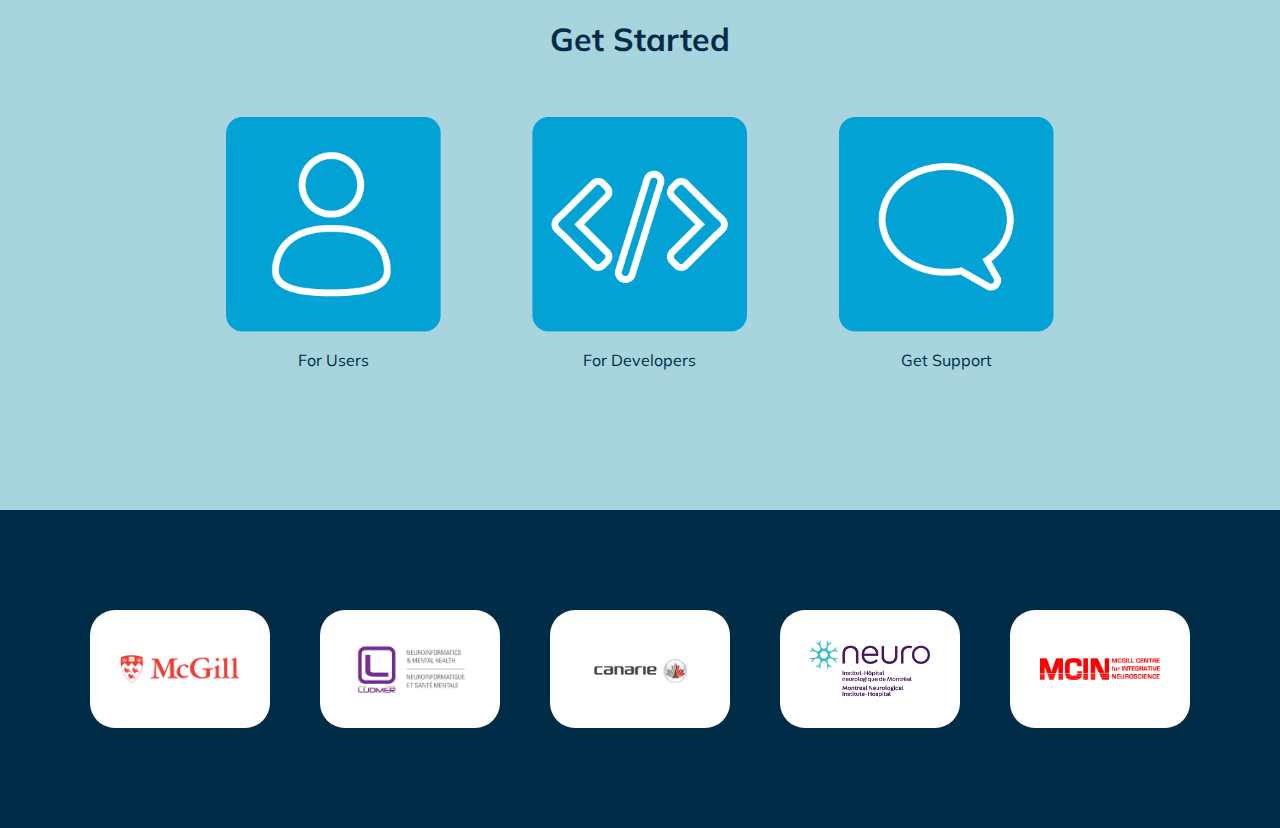
==== commit 0b31a53a: "#2 made changes as listed on the issue" ====
--- a/index.html
+++ b/index.html
@@ -23,6 +23,7 @@
 <link rel="preconnect" href="https://fonts.gstatic.com" crossorigin>
 <link href="https://fonts.googleapis.com/css2?family=Roboto:wght@300;400;700&display=swap" rel="stylesheet">
 <link href="https://fonts.googleapis.com/css2?family=Questrial&display=swap" rel="stylesheet">
+<link href="https://fonts.googleapis.com/css2?family=Mulish:ital,wght@0,200..1000;1,200..1000&display=swap" rel="stylesheet">
 <meta charset="utf-8">
 <title>CBRAIN</title>
 <meta name="viewport" content="width=device-width">
--- a/css/styles.css
+++ b/css/styles.css
@@ -12,8 +12,9 @@
   min-height: 400px;
   min-width: 300px;
   /*overflow: hidden;*/
-  font-family: 'Questrial', sans-serif;
-  font-size: 14px;
+  font-family: 'Mulish', sans-serif;
+  line-height: 1.1;
+  font-size: 16px;
   color: #002C47;
   scroll-behavior: smooth;
 }
@@ -45,12 +46,12 @@
 ***/
 
 strong {
-  font-family: 'Questrial', sans-serif;
+  font-family: 'Mulish', sans-serif;
   font-weight: 700;
   /*color: #FF7F00;*/
 }
 h1, h2 {
-  font-family: 'Questrial', sans-serif;
+  font-family: 'Mulish', sans-serif;
 }
 h1 {
   text-decoration: none; 
@@ -69,7 +70,7 @@
   margin-bottom: .5rem;
 }
 h3 {
-  font-family: 'Questrial', sans-serif;
+  font-family: 'Mulish', sans-serif;
   font-size: 1.25rem;
   font-style: italic;
   color: #002C47;
@@ -518,7 +519,7 @@
 }
 .hero-box img {
   width: 300px;
-  margin: 20px auto 40px auto;
+  margin: 20px auto 50px auto;
 }
 .hero-box-p {
   max-width: 600px;
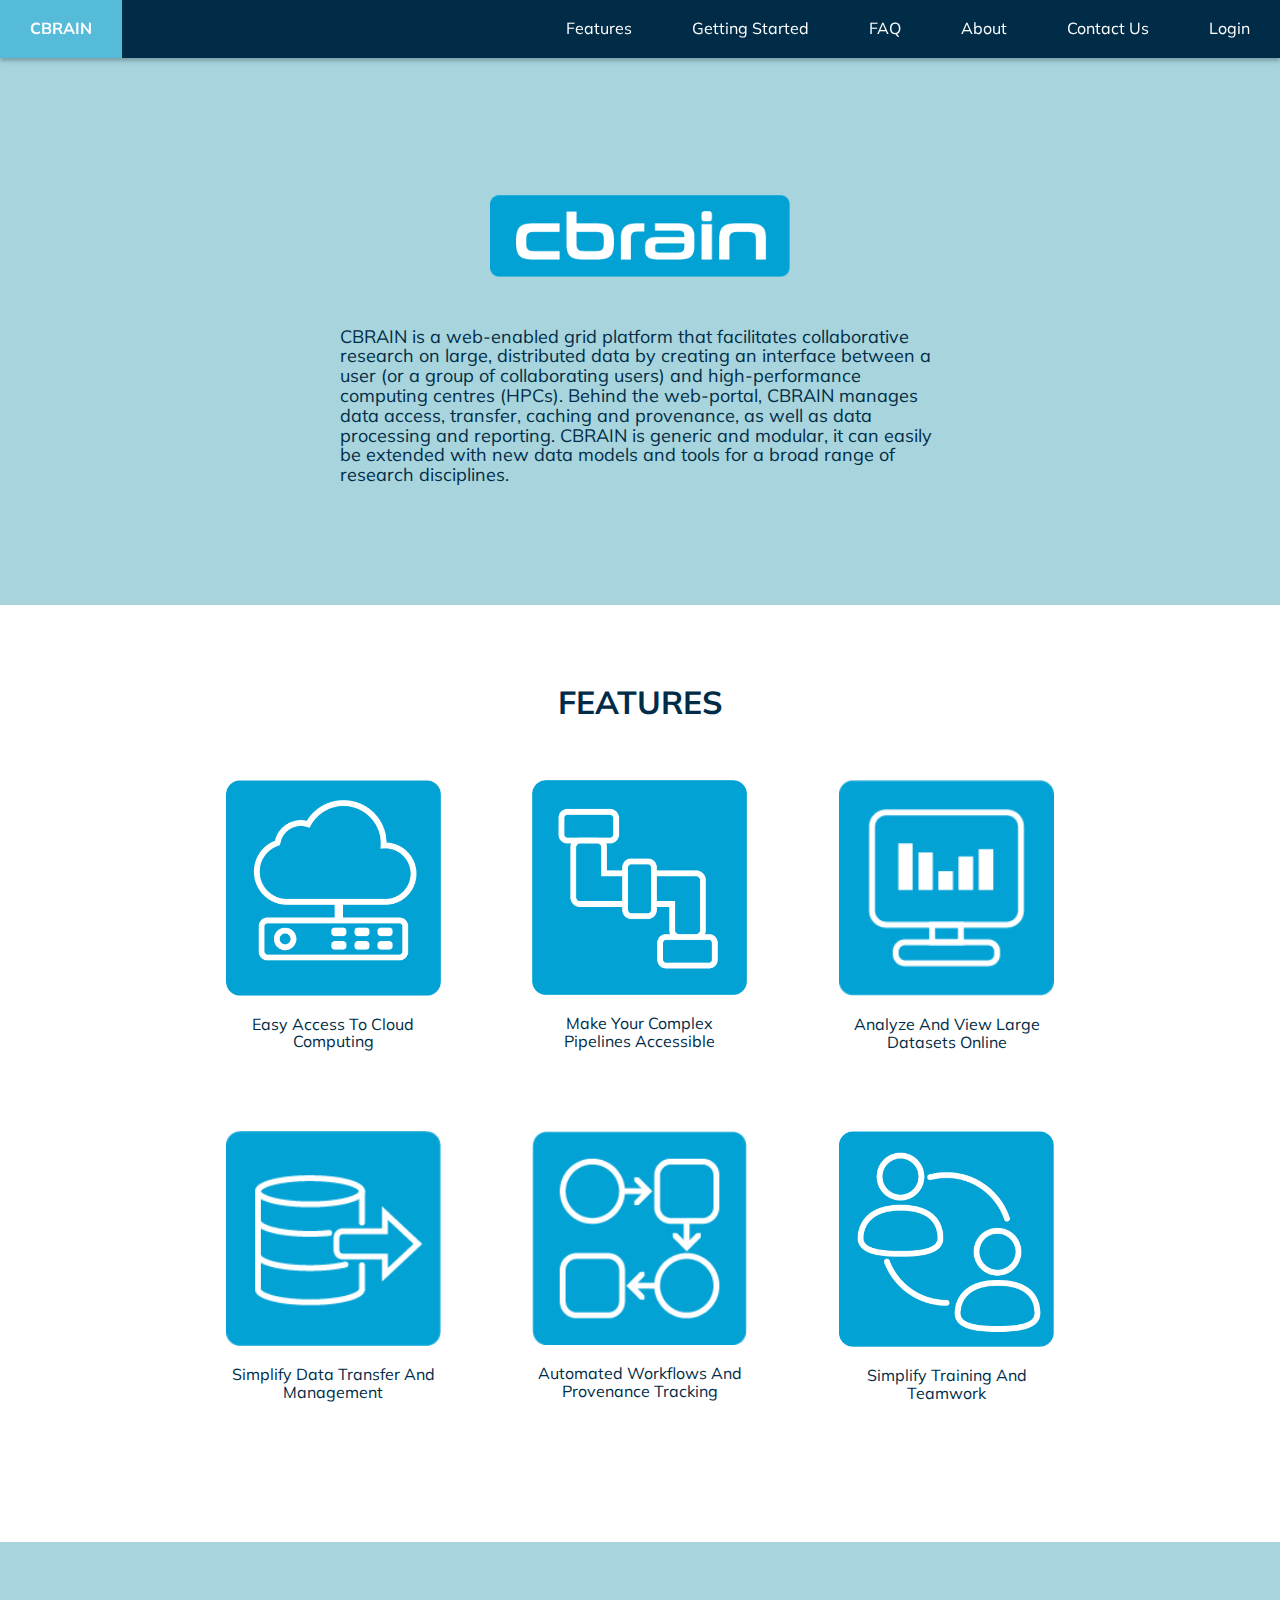
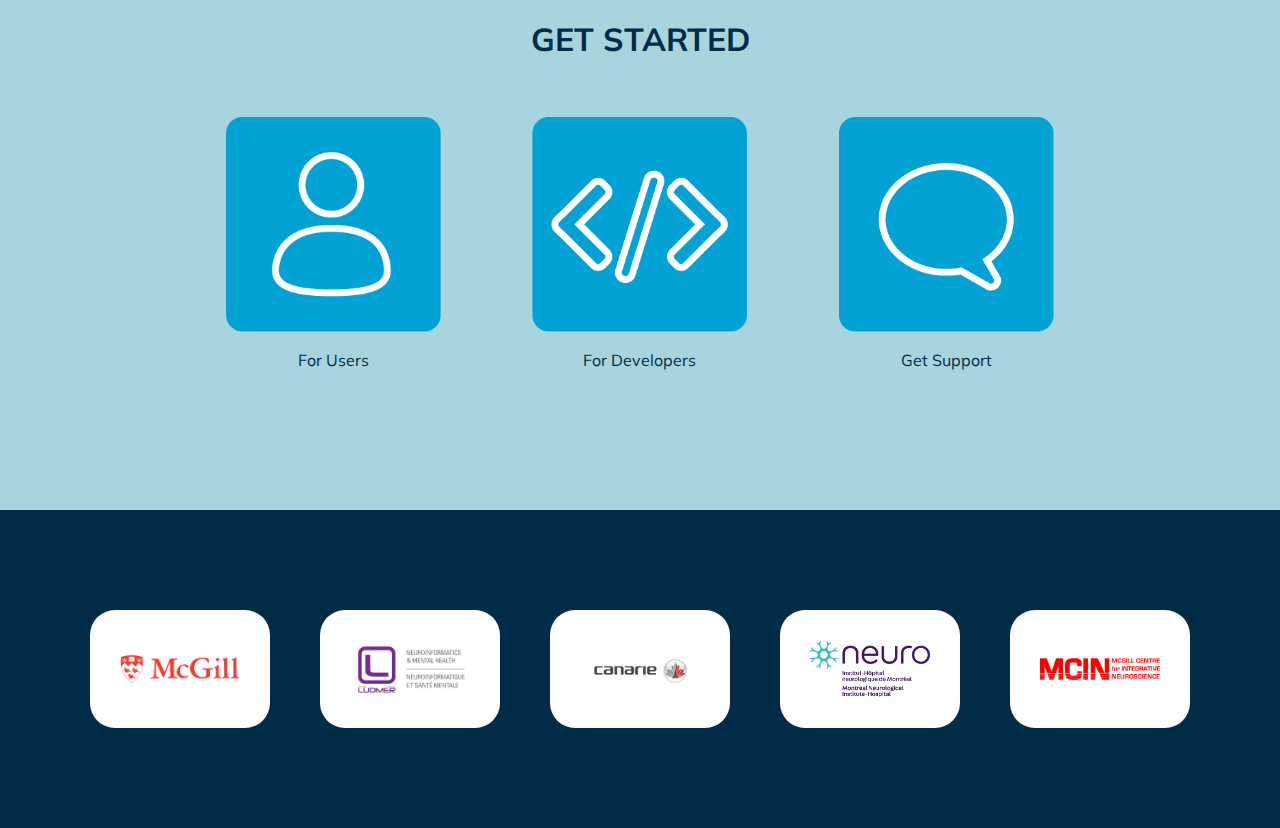
==== commit aa6ae617: "fixed title" ====
--- a/index.html
+++ b/index.html
@@ -116,7 +116,7 @@
 
   <section class="lt-blue-bg footer-end">
     <div class="section-content value-box">
-      <h1>Get Started</h1>
+      <h1>GET STARTED</h1>
       <div class="icons">
         <div class="icon">
           <a href="getstarted.html#users">
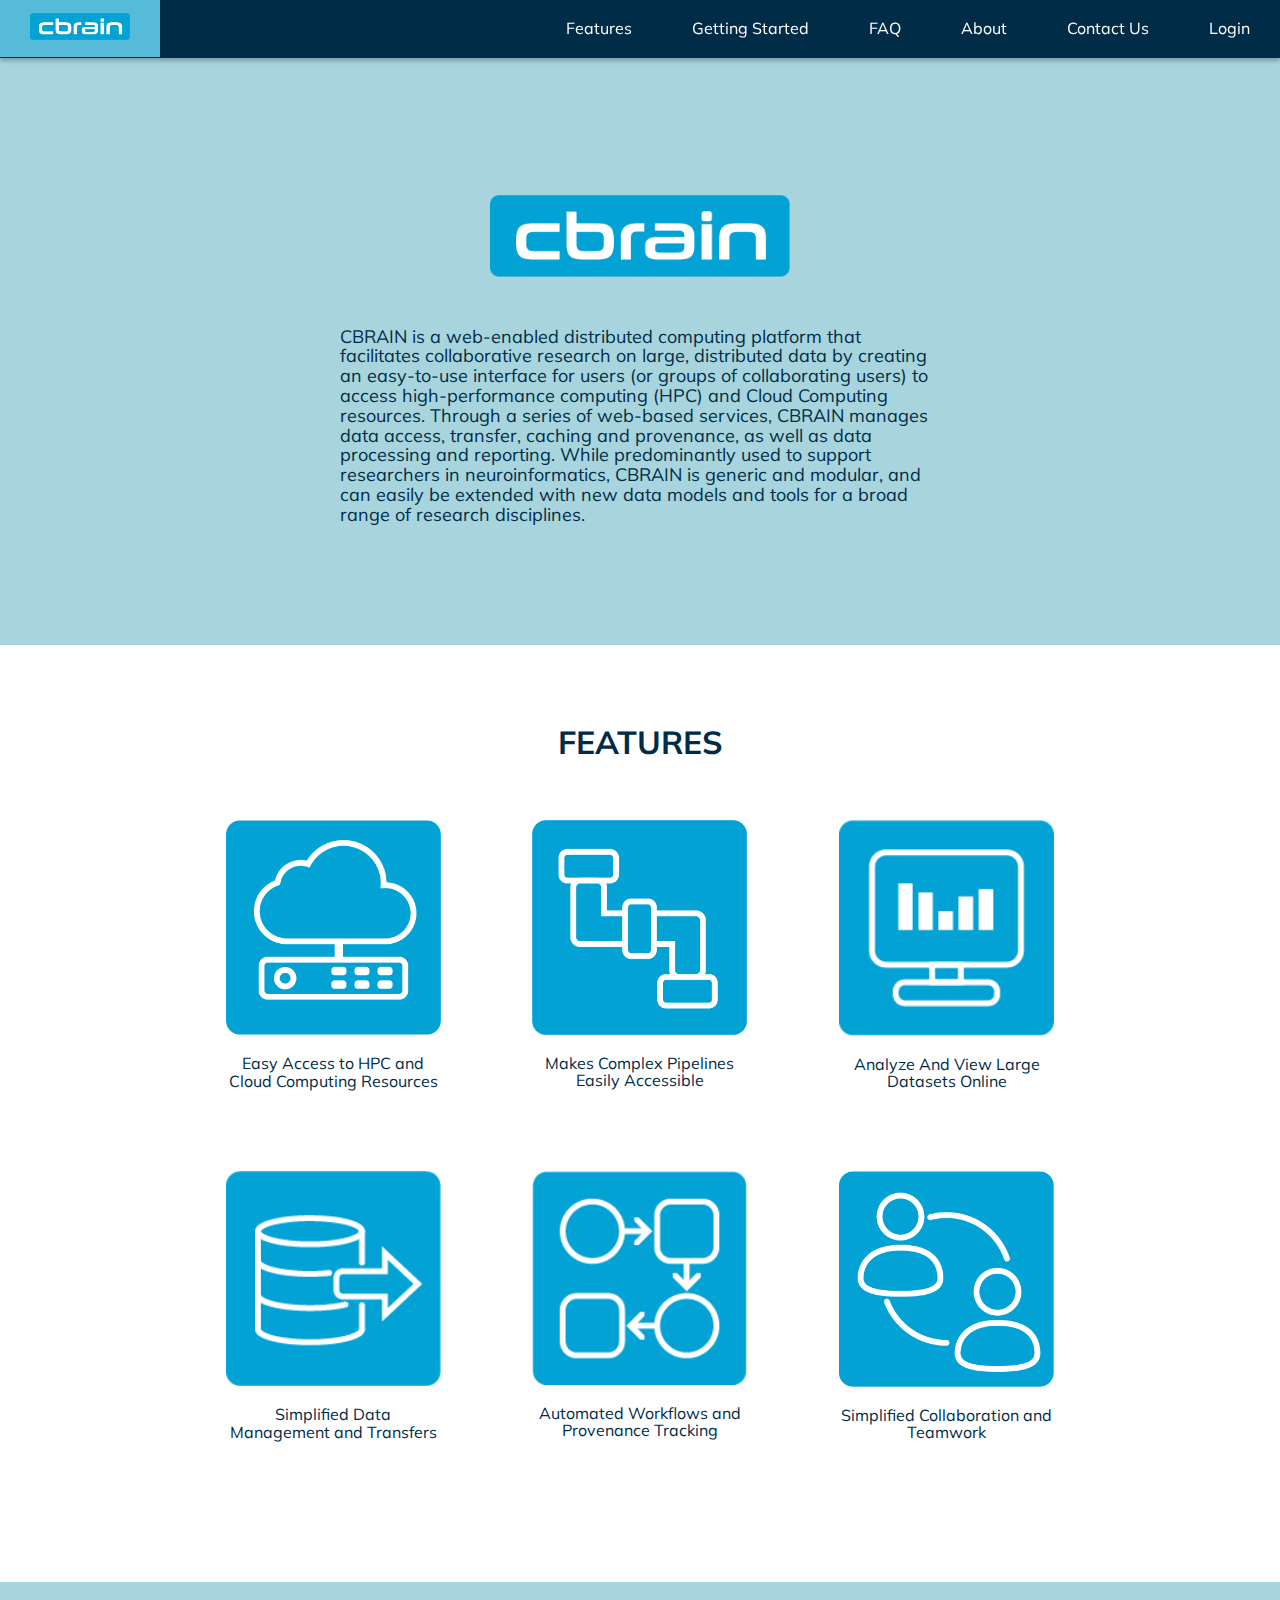
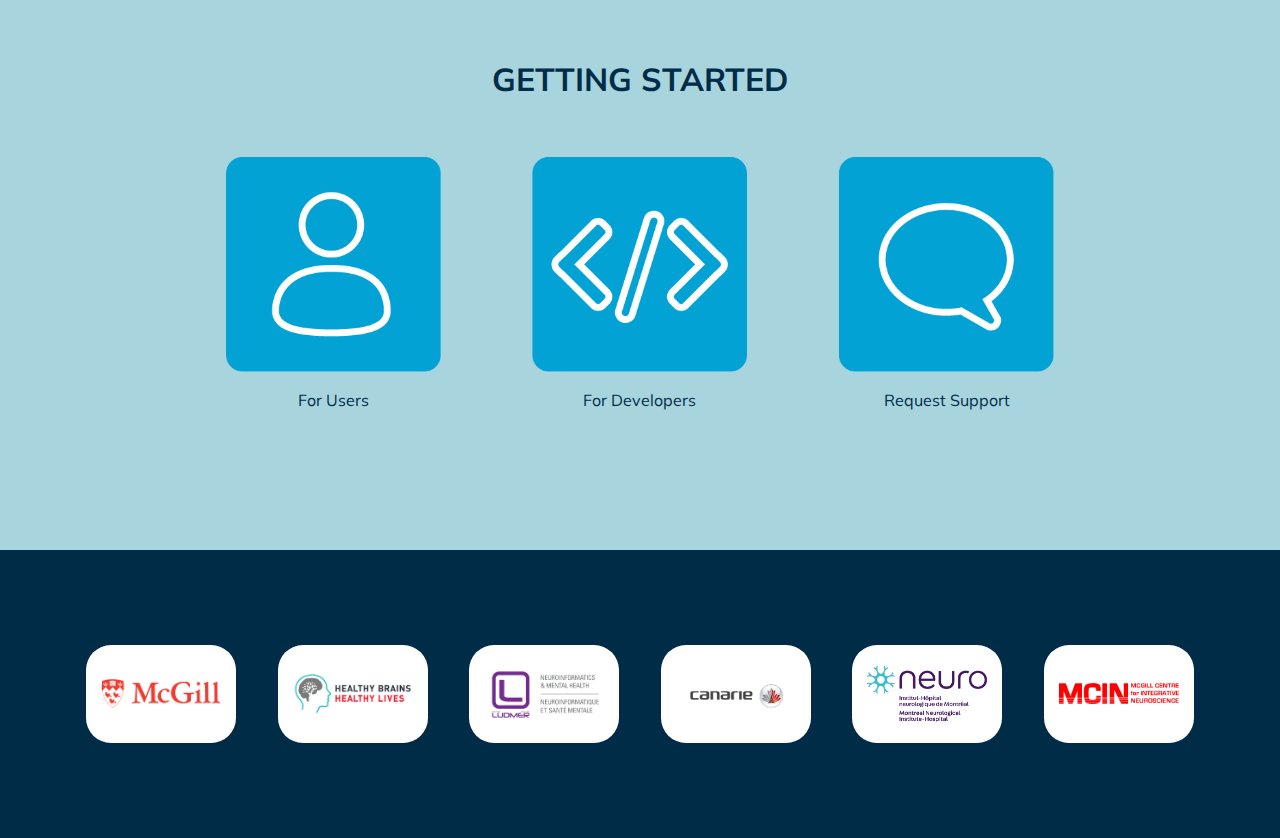
==== commit 2551a960: "#2 made changes to all pages based on Bryan's document" ====
--- a/index.html
+++ b/index.html
@@ -38,7 +38,7 @@
   <!-- navigation -->
   <nav class="site-nav ">
     <div class="nav-container ">
-      <div class="branding active"><a href="index.html"><strong>CBRAIN</strong></a></div>
+      <div class="branding active"><a href="index.html"><img src="images/logo-cbrain.png" class="logo" alt="CBRAIN"></a></div>
       <div id="showmenu">Menu</div>
       <ul id="menu" class="nav-list hide">
         <li class="nav-item"><a href="features.html">Features</a></li>
@@ -55,7 +55,7 @@
     <div class="section-content">
       <div class="hero-box">
         <img src="images/logo-cbrain.png">
-        <p class="hero-box-p text-left ">CBRAIN is a web-enabled grid platform that facilitates collaborative research on large, distributed data by creating an interface between a user (or a group of collaborating users) and high-performance computing centres (HPCs). Behind the web-portal, CBRAIN manages data access, transfer, caching and provenance, as well as data processing and reporting. CBRAIN is generic and modular, it can easily be extended with new data models and tools for a broad range of research disciplines.</p>
+        <p class="hero-box-p text-left ">CBRAIN is a web-enabled distributed computing platform that facilitates collaborative research on large, distributed data by creating an easy-to-use interface for users (or groups of collaborating users) to access high-performance computing (HPC) and Cloud Computing resources. Through a series of web-based services, CBRAIN manages data access, transfer, caching and provenance, as well as data processing and reporting. While predominantly used to support researchers in neuroinformatics, CBRAIN is generic and modular, and can easily be extended with new data models and tools for a broad range of research disciplines.</p>
       </div>
     </div>
   </section>
@@ -69,14 +69,14 @@
           <a href="features.html#cloud">
             <img src="images/icons/cloud-computing.png" class="color-change">
           </a>
-          <p>Easy Access To Cloud Computing
+          <p>Easy Access to HPC and Cloud Computing Resources
           </p>
         </div>
         <div class="icon">
           <a href="features.html#pipelines">
             <img src="images/icons/pipelines.png" class="color-change">
           </a>
-          <p>Make Your Complex Pipelines Accessible
+          <p>Makes Complex Pipelines Easily Accessible
           </p>
         </div>
         <div class="icon">
@@ -90,21 +90,21 @@
           <a href="features.html#transfer">
             <img src="images/icons/data-transfer.png" class="color-change">
           </a>
-          <p>Simplify Data Transfer And Management
+          <p>Simplified Data Management and Transfers
           </p>
         </div>
         <div class="icon">
           <a href="features.html#workflows">
             <img src="images/icons/workflows.png" class="color-change">
           </a>
-          <p>Automated Workflows And Provenance Tracking 
+          <p>Automated Workflows and Provenance Tracking 
           </p>
         </div>
         <div class="icon">
           <a href="features.html#teamwork">
             <img src="images/icons/teamwork.png" class="color-change">
           </a>
-          <p>Simplify Training And Teamwork 
+          <p>Simplified Collaboration and Teamwork
           </p>
         </div>
       </div>
@@ -116,7 +116,7 @@
 
   <section class="lt-blue-bg footer-end">
     <div class="section-content value-box">
-      <h1>GET STARTED</h1>
+      <h1>GETTING STARTED</h1>
       <div class="icons">
         <div class="icon">
           <a href="getstarted.html#users">
@@ -136,7 +136,7 @@
           <a href="getstarted.html#support">
             <img src="images/icons/support.png" class="color-change">
           </a>
-          <p>Get Support
+          <p>Request Support
           </p>
         </div>
       </div>
@@ -148,6 +148,9 @@
     <div class="section-content flex">
       <a href="https://mcgill.ca/">
         <img src="images/logo-mcgill.png">
+      </a>
+      <a href="https://mcgill.ca/hbhl">
+        <img src="images/logo-hbhl.jpg">
       </a>
       <a href="https://ludmercentre.ca/">
         <img src="images/logo-ludmer.png">
--- a/css/styles.css
+++ b/css/styles.css
@@ -282,7 +282,9 @@
   width: 100%;
   padding: 0 0 15px 0;
 }
-
+.logo {
+  width: 100px;
+}
 .section-content {
   width: 100%;
   max-width: 1200px;
@@ -426,10 +428,16 @@
   list-style: none;
   clear: both;
 }
-li.nav-item a,
+li.nav-item a {
+  display: inline-block;
+  padding: 20px 30px;
+  text-decoration: none;
+  color: #fff;
+  transition: all 0.25s ease;
+}
 .branding a {
   display: inline-block;
-  padding: 20px 30px;
+  padding: 13.25px 30px;
   text-decoration: none;
   color: #fff;
   transition: all 0.25s ease;
@@ -648,17 +656,18 @@
   padding: 80px 0 40px;
   margin-top: auto;
 }
+
 footer div a {
-  display: flex;
-  align-items: center;
-  background-color: #fff;
-  /*border-radius: 20px;*/
-  padding: 20px 30px;
-  margin: 20px;
-  max-width: 300px;
-  min-width: 125px;
-  height: auto;
-  border-radius: 25px;
+    display: flex;
+    align-items: center;
+    background-color: #fff;
+    /* border-radius: 20px; */
+    padding: 10px 15px;
+    margin: 15px;
+    max-width: 300px;
+    min-width: 125px;
+    height: auto;
+    border-radius: 25px;
 }
 footer a img {
   width: 100%;
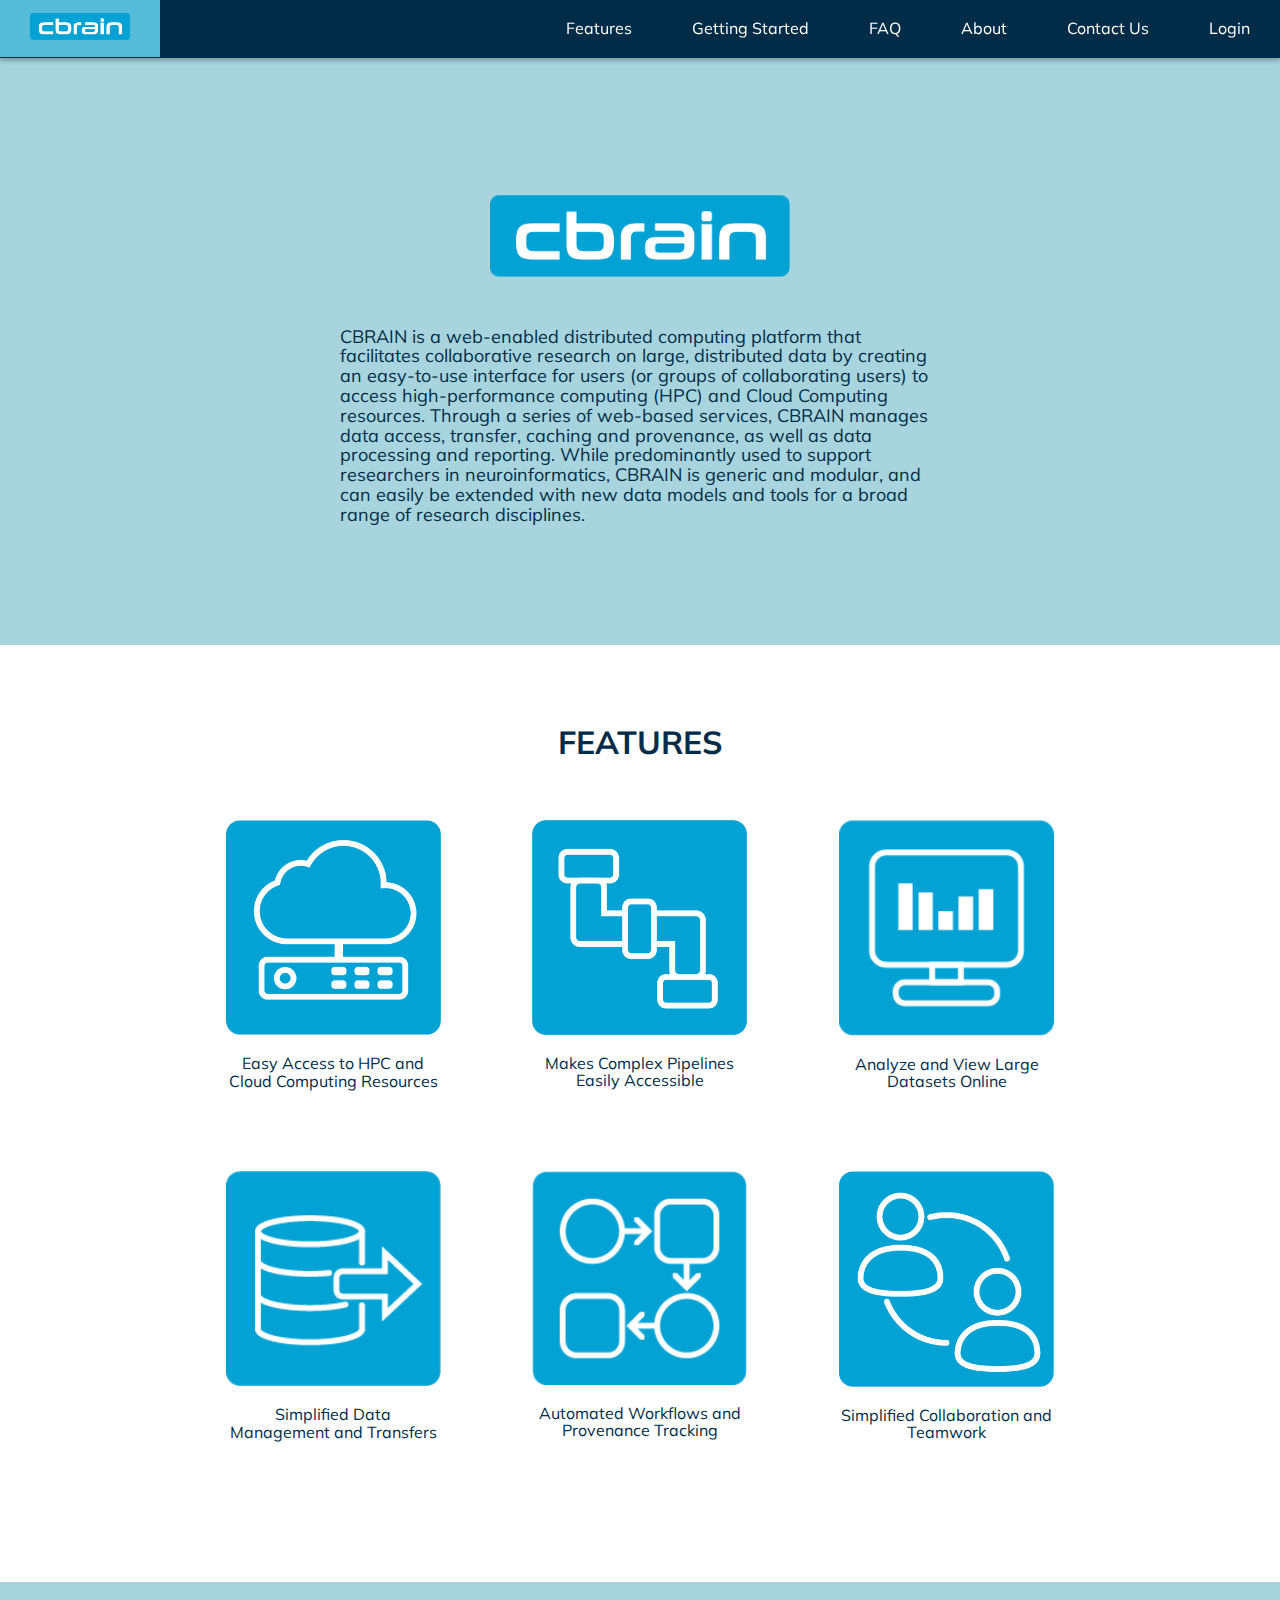
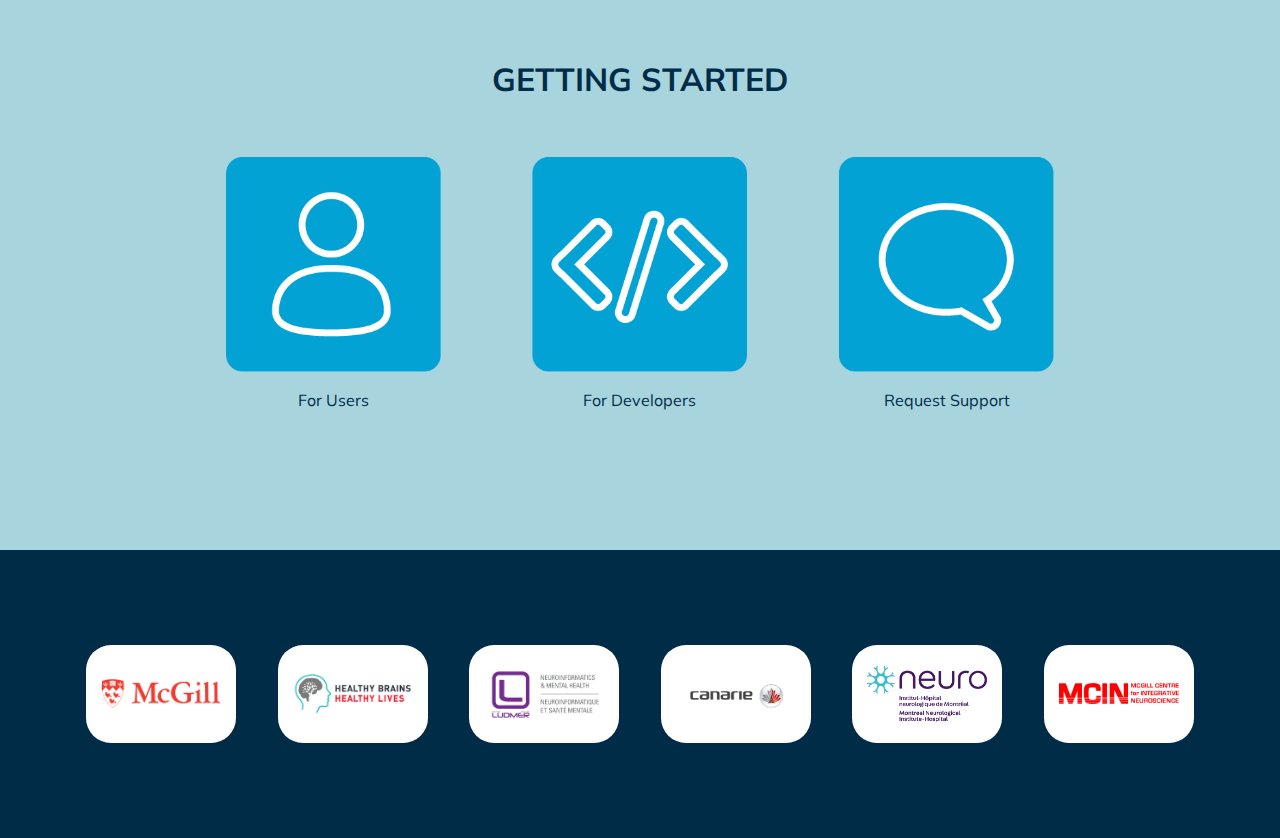
==== commit 326982fc: "#3 fixed typo on main page" ====
--- a/index.html
+++ b/index.html
@@ -83,7 +83,7 @@
           <a href="features.html#datasets">
             <img src="images/icons/datasets.png" class="color-change">
           </a>
-          <p>Analyze And View Large Datasets Online 
+          <p>Analyze and View Large Datasets Online 
           </p>
         </div>
         <div class="icon">
